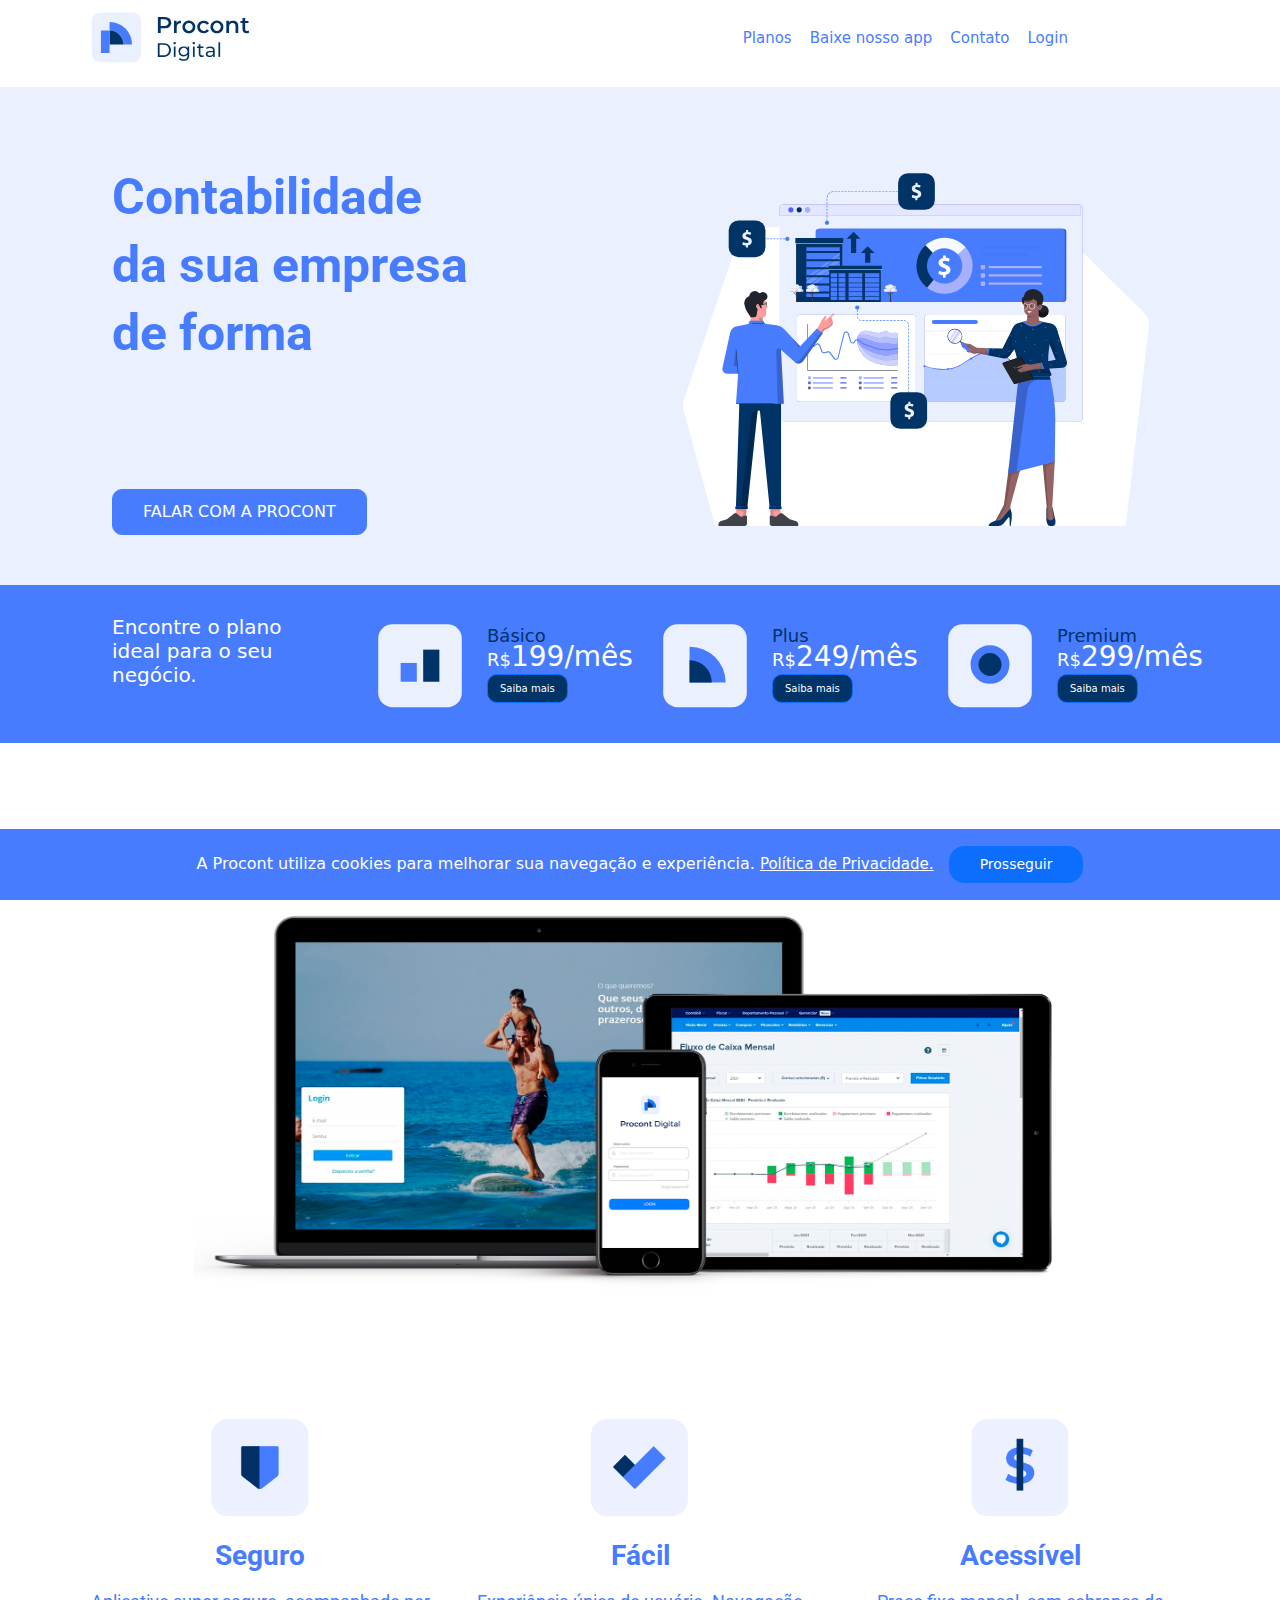
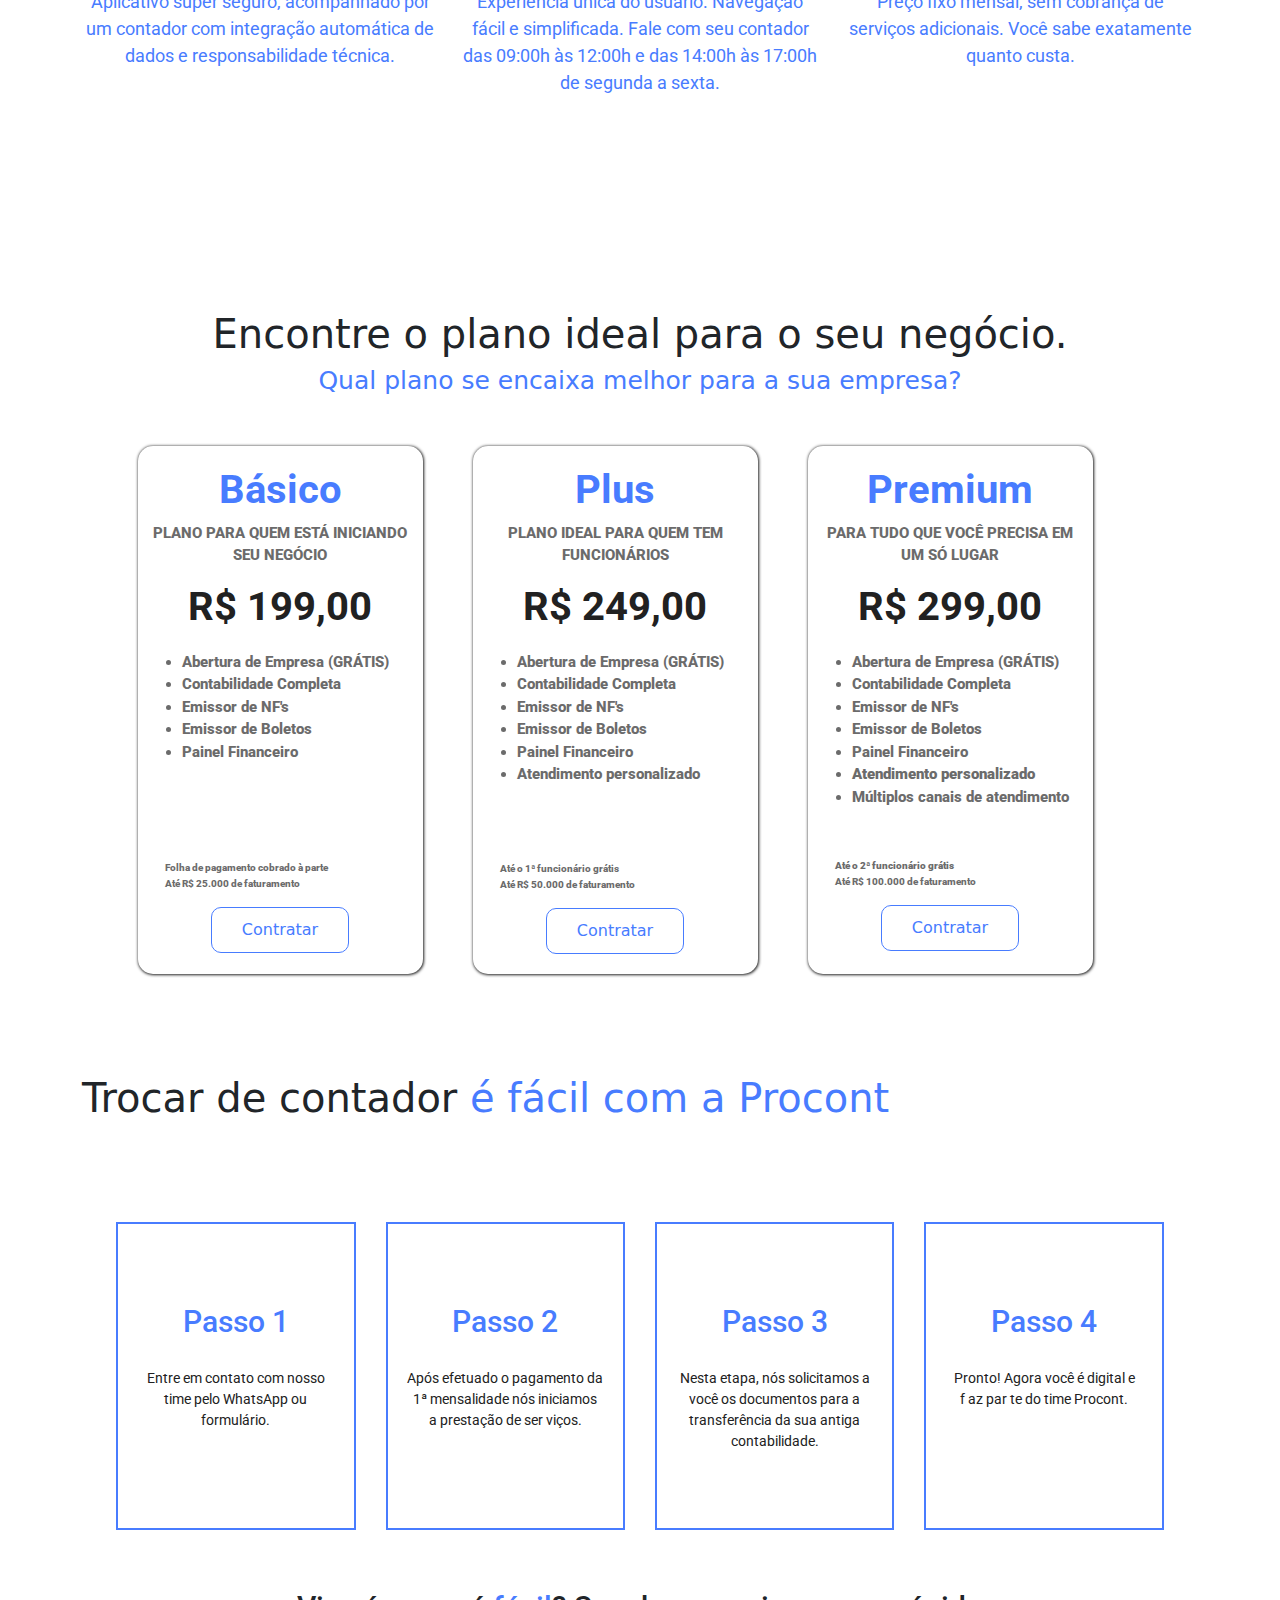
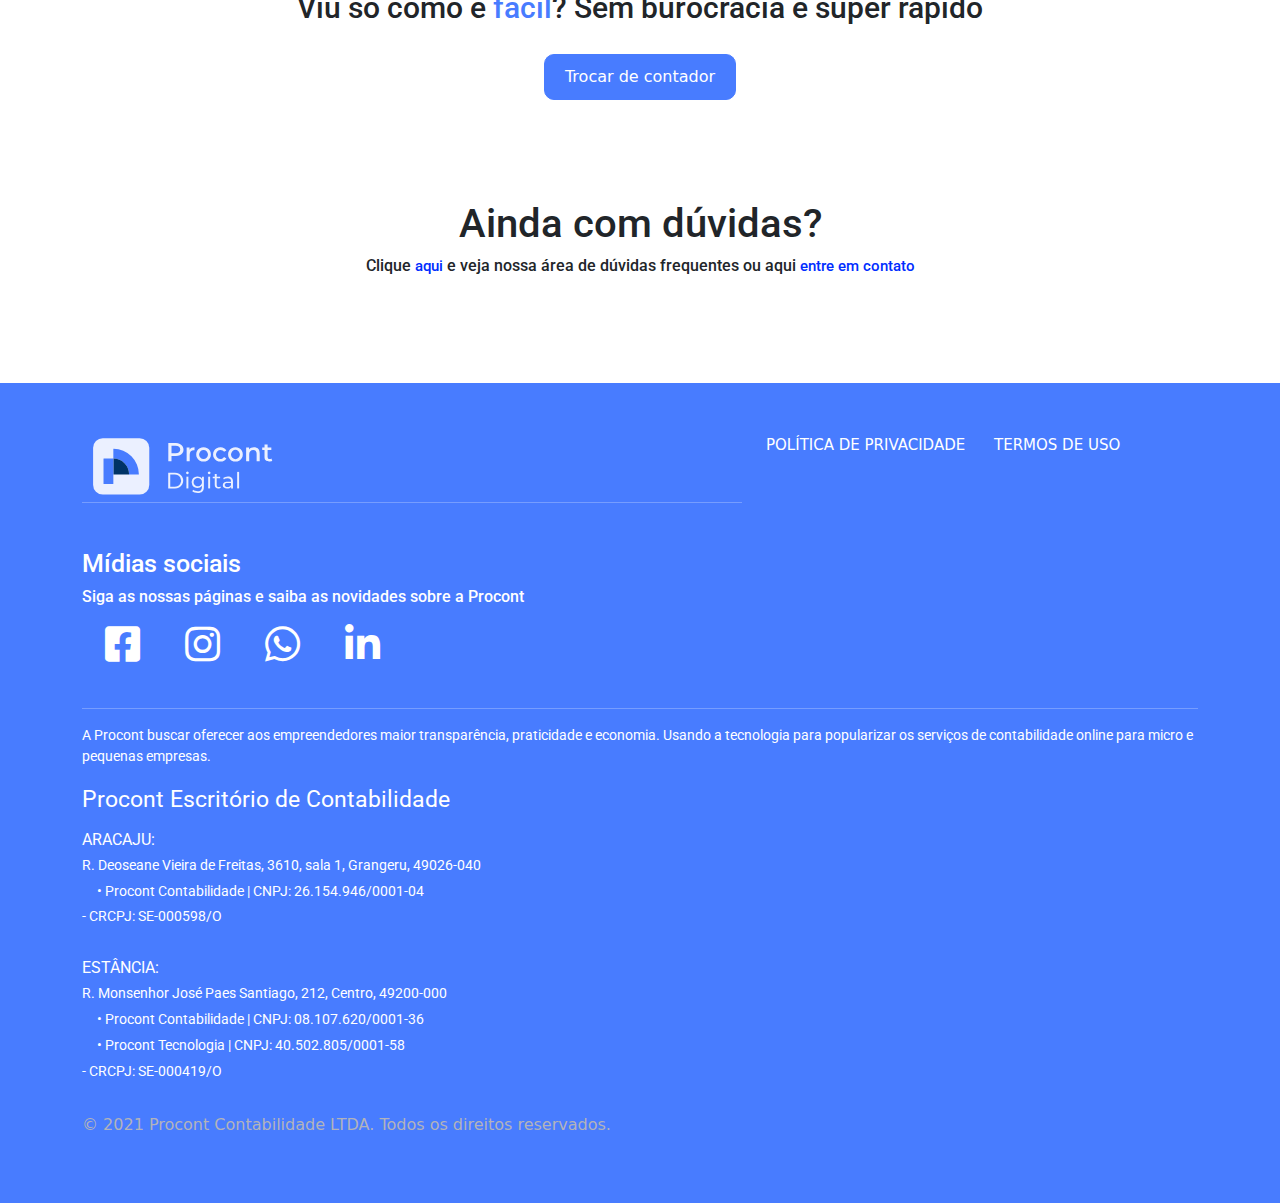
==== index.html @ 04be62cb "Update - correcoes gerais no site, nome de arquiv" ====
<!DOCTYPE html>
<html lang="pt-br">

<head>
    <meta charset="utf-8">
    <meta name="viewport" content="width=device-width, initial-scale=1.0, shrink-to-fit=no">
    <title>Procont.digital</title>
    <link rel="stylesheet" href="assets/bootstrap/css/bootstrap.min.css">
    <link rel="stylesheet" href="https://fonts.googleapis.com/css?family=Alata&amp;display=swap">
    <link rel="stylesheet" href="https://fonts.googleapis.com/css?family=Allerta&amp;display=swap">
    <link rel="stylesheet" href="https://fonts.googleapis.com/css?family=Roboto:300,400&amp;display=swap">
    <link rel="stylesheet" href="assets/fonts/fontawesome-all.min.css">
    <link rel="stylesheet" href="assets/css/SocialIcons.css">
    <link rel="stylesheet" href="assets/css/styles.css">
</head>

<body>
    <nav class="navbar navbar-light navbar-expand-md navigation-clean" style="background-color: #ffffff;margin-bottom: 10px;">
        <div class="container"><div>
<a href="index.html"><img src="assets/img/logotipo.svg" class="logo"></a>
</div><button class="navbar-toggler" data-bs-toggle="collapse"><span class="visually-hidden">Toggle navigation</span><span class="navbar-toggler-icon"></span></button><span id="navcol-1"><div class="collapse navbar-collapse" id="navcol-1">
    <ul class="navbar-nav ms-auto">
        <li class="nav-item"><a class="nav-link" href="#planos">Planos</a></li>
        <li class="nav-item"><a class="nav-link" href="Baixeagora.html">Baixe nosso app</a></li>
        <li class="nav-item"><a class="nav-link" href="Contato.html">Contato</a></li>
        <li class="nav-item"><a class="nav-link" href="https://app.gestta.com.br">Login</a></li>
    </ul>
</div></div>
    </nav>
    <header style="background-color: #ebf0ff;">
        <div class="container">
            <div class="row">
                <div class="col-md-6">
                    <section style="padding-top: 80px;margin-left: 30px;">
                        <h6 class="introducao">Contabilidade</h6>
                        <div></div>
                        <h6 class="introducao">da sua empresa</h6>
                        <div></div>
                        <h6 class="introducao">de forma</h6>
                        <div></div>
<h6 class=introducao><span class="typed-text" style= "color: #003366"></span><span class="cursor">&nbsp;</span></h6>



<script>



const typedTextSpan = document.querySelector(".typed-text");
const cursorSpan = document.querySelector(".cursor");

const textArray = ["prática", "segura", "econômica", "online"];
const typingDelay = 200;
const erasingDelay = 100;
const newTextDelay = 2000; // Delay between current and next text
let textArrayIndex = 0;
let charIndex = 0;

function type() {
  if (charIndex < textArray[textArrayIndex].length) {
    if(!cursorSpan.classList.contains("typing")) cursorSpan.classList.add("typing");
    typedTextSpan.textContent += textArray[textArrayIndex].charAt(charIndex);
    charIndex++;
    setTimeout(type, typingDelay);
  } 
  else {
    cursorSpan.classList.remove("typing");
    setTimeout(erase, newTextDelay);
  }
}

function erase() {
  if (charIndex > 0) {
    if(!cursorSpan.classList.contains("typing")) cursorSpan.classList.add("typing");
    typedTextSpan.textContent = textArray[textArrayIndex].substring(0, charIndex-1);
    charIndex--;
    setTimeout(erase, erasingDelay);
  } 
  else {
    cursorSpan.classList.remove("typing");
    textArrayIndex++;
    if(textArrayIndex>=textArray.length) textArrayIndex=0;
    setTimeout(type, typingDelay + 1100);
  }
}

document.addEventListener("DOMContentLoaded", function() { // On DOM Load initiate the effect
  if(textArray.length) setTimeout(type, newTextDelay + 250);
});



</script>
                    </section>
                    <section><a href="Contato.html"><button class="btn btn-primary" id="buttoninicial" type="button">FALAR COM A PROCONT</button></a></section>
                </div>
                <div class="col-md-6">
                    <section><img src="assets/img/ilustracaosite.svg" style="margin-top: 70px;width: 100%;" class="imageminicio"></section>
                </div>
            </div>
        </div>
    </header>
    <section style="text-align: left;background-color: #487cff;">
        <div class="container">
            <div class="row">
                <div class="col-md-3">
                    <h5 style="color: #fff;padding: 30px;">Encontre o plano ideal para o seu negócio.<br></h5>
                </div>
                <div class="col-md-3 col-xl-3 offset-xl-0" style="display: inline-block;"><div class="row">
    <div class="col-md-3 col-xl-3 offset-xl-0" style="display: inline-block;width: 120px;"><img src="assets/img/iconbasico.svg" style="width: 110%;margin-top: 30px;margin-bottom: 30px;" /></div>
    <div class="col-md-3" style="width: 150px;">
        <h4 style="color: #003366;font-size: 18px;margin-bottom: -10px;margin-top: 40px;">Básico</h4>
        <h2 class="precoicone" style="color: #fff;"><span style="font-size: 18px;">R$</span><span style="font-size: 28px;">199/mês</span></h2><a href="#planos"><button class="btn btn-primary" type="button" style="color: #fff;background-color: #003366;border-radius: 10px;font-size: 10px;">Saiba mais</button></a>
    </div>
</div></div>
                <div class="col"><div class="row">
    <div class="col-md-3 col-xl-3 offset-xl-0" style="display: inline-block;width: 120px;"><img src="assets/img/iconplus.svg" style="width: 110%;margin-top: 30px;margin-bottom: 30px;" /></div>
    <div class="col-md-3" style="width: 150px;">
        <h4 style="color: #003366;font-size: 18px;margin-bottom: -10px;margin-top: 40px;">Plus</h4>
        <h2 class="precoicone" style="color: #fff;"><span style="font-size: 18px;">R$</span><span style="font-size: 28px;">249/mês</span></h2><a href="#planos"><button class="btn btn-primary" type="button" style="color: #fff;background-color: #003366;border-radius: 10px;font-size: 10px;">Saiba mais</button></a>
    </div>
</div></div>
                <div class="col-md-3"><div class="row">
    <div class="col-md-3 col-xl-3 offset-xl-0" style="display: inline-block;width: 120px;"><img src="assets/img/iconpremium.svg" style="width: 110%;margin-top: 30px;margin-bottom: 30px;" /></div>
    <div class="col-md-3" style="width: 150px;">
        <h4 style="color: #003366;font-size: 18px;margin-bottom: -10px;margin-top: 40px;">Premium</h4>
        <h2 class="precoicone" style="color: #fff;"><span style="font-size: 18px;">R$</span><span style="font-size: 28px;">299/mês</span></h2><a href="#planos"><button class="btn btn-primary" type="button" style="color: #fff;background-color: #003366;border-radius: 10px;font-size: 10px;">Saiba mais</button></a>
    </div>
</div></div>
            </div>
        </div>
    </section>
    <section style="margin-top: 50px;text-align: center;">
        <div class="container">
            <div class="row">
                <div class="col-md-12"><img src="assets/img/ScreenShowcase02.png" style="width: 80%;"></div>
            </div>
        </div>
    </section>
    <section style="margin-bottom: 150px;margin-top: 50px;text-align: center;">
        <div class="container">
            <div class="row">
                <div class="col-md-4"><img src="assets/img/iconseguro.png" style="width: 30%;margin-bottom: 20px;">
                    <h2 style="font-family: Roboto;font-weight: bold;color: #487cff;font-size: 28px;margin-bottom: 15px;">Seguro</h2>
                    <p style="font-family: Roboto;color: #487cff;font-size: 18px;">Aplicativo super seguro, acompanhado por um contador com integração automática de dados e responsabilidade técnica.</p>
                </div>
                <div class="col-md-4"><img src="assets/img/iconverificado.png" style="width: 30%;margin-bottom: 20px;">
                    <h2 style="font-family: Roboto;font-weight: bold;color: #487cff;font-size: 28px;margin-bottom: 15px;">Fácil</h2>
                    <p style="font-family: Roboto;color: #487cff;font-size: 18px;">Experiência única do usuário. Navegação fácil e simplificada. Fale com seu contador das 09:00h às 12:00h e das 14:00h às 17:00h de segunda a sexta.</p>
                </div>
                <div class="col-md-4"><img src="assets/img/iconacessivel.png" style="width: 30%;margin-bottom: 20px;">
                    <h2 style="font-family: Roboto;font-weight: bold;color: #487cff;font-size: 28px;margin-bottom: 15px;">Acessível</h2>
                    <p style="font-family: Roboto;color: #487cff;font-size: 18px;">Preço fixo mensal, sem cobrança de serviços adicionais. Você sabe exatamente quanto custa.</p>
                </div>
            </div>
        </div>
    </section>
    <section style="text-align: center;"><div class="brands" id="planos"></div>
        <h2 style="font-size: 40px;"><br>Encontre o plano ideal para o seu negócio.<br></h2>
        <h3 style="font-size: 25px;color: #487cff;margin-bottom: 50px;">Qual plano se encaixa melhor para a sua empresa?<br></h3>
        <div class="container">
            <div class="row" style="justify-content: center;">
                <div class="col-md-4" style="margin-right: 50px;width: 25%;border-radius: 15px;box-shadow: 0.5px 0.5px 3px #212121;">
                    <h1 style="margin-top: 20px;color: #487cff;background-color: #ffffff;width: auto;font-size: 40px;font-family: Roboto;font-weight: bold;">Básico</h1>
                    <p style="color: #6b6b6b;background-color: #ffffff;width: auto;font-size: 15px;font-family: Roboto;font-weight: 800;">PLANO PARA QUEM ESTÁ INICIANDO SEU NEGÓCIO</p>
                    <h1 style="color: #212121;background-color: #ffffff;width: auto;font-size: 40px;font-family: Roboto;font-weight: bolder;margin-bottom: 20px;">R$ 199,00</h1>
                    <ul style="text-align: left;color: #6b6b6b;background-color: #ffffff;width: auto;font-size: 15px;font-family: Roboto;font-weight: 800;">
                        <li>Abertura de Empresa (GRÁTIS)</li>
                        <li>Contabilidade Completa</li>
                        <li>Emissor de NF's</li>
                        <li>Emissor de Boletos</li>
                        <li>Painel Financeiro</li>
                    </ul>
                    <p style="margin-top: 97px;margin-left: 15px;text-align: left;color: #6b6b6b;background-color: #ffffff;width: auto;font-size: 10px;font-family: Roboto;font-weight: 800;">Folha de pagamento cobrado à parte</p>
                    <p style="margin-top: -15px;margin-left: 15px;text-align: left;color: #6b6b6b;background-color: #ffffff;width: auto;font-size: 10px;font-family: Roboto;font-weight: 800;">Até R$ 25.000 de faturamento</p><a href="Contato.html"><button class="btn btn-primary" id="buttonpreco" type="button">Contratar</button></a>
                </div>
                <div class="col-md-4" style="margin-right: 50px;width: 25%;border-radius: 15px;box-shadow: 0.5px 0.5px 3px #212121;">
                    <h1 style="margin-top: 20px;color: #487cff;background-color: #ffffff;width: auto;font-size: 40px;font-family: Roboto;font-weight: bold;">Plus</h1>
                    <p style="color: #6b6b6b;background-color: #ffffff;width: auto;font-size: 15px;font-family: Roboto;font-weight: 800;">PLANO IDEAL PARA QUEM TEM FUNCIONÁRIOS</p>
                    <h1 style="color: #212121;background-color: #ffffff;width: auto;font-size: 40px;font-family: Roboto;font-weight: bolder;margin-bottom: 20px;">R$ 249,00</h1>
                    <ul style="text-align: left;color: #6b6b6b;background-color: #ffffff;width: auto;font-size: 15px;font-family: Roboto;font-weight: 800;">
                        <li>Abertura de Empresa (GRÁTIS)</li>
                        <li>Contabilidade Completa</li>
                        <li>Emissor de NF's</li>
                        <li>Emissor de Boletos</li>
                        <li>Painel Financeiro</li>
                        <li>Atendimento personalizado</li>
                    </ul>
                    <p style="margin-top: 75px;margin-left: 15px;text-align: left;color: #6b6b6b;background-color: #ffffff;width: auto;font-size: 10px;font-family: Roboto;font-weight: 800;">Até o 1ª funcionário grátis</p>
                    <p style="margin-top: -15px;margin-left: 15px;text-align: left;color: #6b6b6b;background-color: #ffffff;width: auto;font-size: 10px;font-family: Roboto;font-weight: 800;">Até R$ 50.000 de faturamento</p><a href="Contato.html"><button class="btn btn-primary" id="buttonpreco" type="button">Contratar</button></a>
                </div>
                <div class="col-md-4" style="margin-right: 50px;width: 25%;border-radius: 15px;box-shadow: 0.5px 0.5px 3px #212121;">
                    <h1 style="margin-top: 20px;color: #487cff;background-color: #ffffff;width: auto;font-size: 40px;font-family: Roboto;font-weight: bold;">Premium</h1>
                    <p style="color: #6b6b6b;background-color: #ffffff;width: auto;font-size: 15px;font-family: Roboto;font-weight: 800;">PARA TUDO QUE VOCÊ PRECISA EM UM SÓ LUGAR</p>
                    <h1 style="color: #212121;background-color: #ffffff;width: auto;font-size: 40px;font-family: Roboto;font-weight: bolder;margin-bottom: 20px;">R$ 299,00</h1>
                    <ul style="text-align: left;color: #6b6b6b;background-color: #ffffff;width: auto;font-size: 15px;font-family: Roboto;font-weight: 800;">
                        <li>Abertura de Empresa (GRÁTIS)</li>
                        <li>Contabilidade Completa</li>
                        <li>Emissor de NF's</li>
                        <li>Emissor de Boletos</li>
                        <li>Painel Financeiro</li>
                        <li><strong>Atendimento personalizado</strong><br></li>
                        <li>Múltiplos&nbsp;canais de atendimento<br></li>
                    </ul>
                    <p style="margin-top: 50px;margin-left: 15px;text-align: left;color: #6b6b6b;background-color: #ffffff;width: auto;font-size: 10px;font-family: Roboto;font-weight: 800;"><strong>Até o 2ª funcionário grátis</strong><br></p>
                    <p style="margin-top: -15px;margin-left: 15px;text-align: left;color: #6b6b6b;background-color: #ffffff;width: auto;font-size: 10px;font-family: Roboto;font-weight: 800;">Até R$ 100.000 de faturamento</p><a href="Contato.html"><button class="btn btn-primary" id="buttonpreco" type="button">Contratar</button></a>
                </div>
            </div>
        </div>
    </section>
    <section style="margin-top: 100px;margin-bottom: 100px;">
        <div class="container">
            <div class="row">
                <div class="col-md-12"><h2 style="font-size: 40px;  margin-bottom: 100px;">Trocar de contador <font color="#487cff">é fácil com a Procont</font></h2></div>
            </div>
        </div>
        <div class="container">
            <div class="row" style="justify-content: center;">
                <div class="col-md-3" style="width: 21%;margin-right: 30px;padding-top: 80px;padding-bottom: 60px;text-align: center;border: solid;border-width: 2px;border-color: #487cff;">
                    <h3 style="color: #487cff;padding-bottom: 20px;font-size: 30px;font-family: Roboto;">Passo 1</h3>
                    <p style="color: #212121;font-family: Roboto;font-size: 14px;">Entre em contato com nosso <br>time pelo WhatsApp ou formulário.<br><br></p>
                </div>
                <div class="col-md-3" style="width: 21%;margin-right: 30px;padding-top: 80px;padding-bottom: 60px;text-align: center;border: solid;border-width: 2px;border-color: #487cff;">
                    <h3 style="color: #487cff;padding-bottom: 20px;font-size: 30px;font-family: Roboto;">Passo 2</h3>
                    <p style="color: #212121;font-family: Roboto;font-size: 14px;">Após efetuado o pagamento da <br>1ª mensalidade nós iniciamos <br>a prestação de ser viços.<br></p>
                </div>
                <div class="col-md-3" style="width: 21%;margin-right: 30px;padding-top: 80px;padding-bottom: 60px;text-align: center;border: solid;border-width: 2px;border-color: #487cff;">
                    <h3 style="color: #487cff;padding-bottom: 20px;font-size: 30px;font-family: Roboto;">Passo 3</h3>
                    <p style="color: #212121;font-family: Roboto;font-size: 14px;">Nesta etapa, nós solicitamos a <br>você os documentos para a <br>transferência da sua antiga <br>contabilidade.<br></p>
                </div>
                <div class="col-md-3" style="width: 21%;padding-top: 80px;padding-bottom: 60px;text-align: center;border: solid;border-width: 2px;border-color: #487cff;">
                    <h3 style="color: #487cff;padding-bottom: 20px;font-size: 30px;font-family: Roboto;">Passo 4</h3>
                    <p style="color: #212121;font-family: Roboto;font-size: 14px;">Pronto! Agora você é digital e <br>f az par te do time Procont.<br></p>
                </div>
            </div>
        </div>
        <div class="container" style="text-align: center;">
            <div class="row">
                <div class="col-md-12"><h2 id="burocracia" >Viu só como é <font color="#487cff">fácil</font>? Sem burocracia e super rápido</h2></div>
            </div><a href="Contato.html"><button id=botaocontador class="btn btn-primary" type="button" >Trocar de contador</button></a>
        </div>
    </section>
    <section>
        <div class="container">
            <div class="row" style="text-align: center;margin-top: 70px;margin-bottom: 100px;">
                <div class="col-md-12">
                    <h2 style="display: block;font-size: 40px;font-family: Roboto;">Ainda com dúvidas?<br></h2><h2 style="font-size: 16px;font-family: Roboto;">Clique <a class="linkduvida" color="#003366" href="">aqui</a> e veja nossa área de dúvidas frequentes ou aqui <a class="linkduvida" color="#003366" href="Contato.html">entre em contato</a><br /></h2>
                </div>
            </div>
        </div>
    </section><script type="text/javascript" async src="https://d335luupugsy2.cloudfront.net/js/loader-scripts/c310d4f8-eb96-4d72-9f7e-7242f8571c6e-loader.js" ></script><div class="alert text-center cookiealert" role="alert">
    A Procont utiliza cookies para melhorar sua navegação e experiência. <a href="politicadeprivacidade.html" target="_blank">Política de Privacidade.</a>

    <button type="button" class="btn btn-primary btn-sm acceptcookies">
        Prosseguir
    </button>
</div><!-- Global site tag (gtag.js) - Google Analytics -->
<script async src="https://www.googletagmanager.com/gtag/js?id=G-T4K0ELTBB1"></script>
<script>
  window.dataLayer = window.dataLayer || [];
  function gtag(){dataLayer.push(arguments);}
  gtag('js', new Date());

  gtag('config', 'G-T4K0ELTBB1');
</script>
    <footer class="footer-dark" style="padding-top: 50px;padding-bottom: 50px;background-color: #487cff;">
        <div class="container">
            <div class="row" style="margin-bottom: 20px;">
                <div class="col-md-4" style="font-family: roboto;color: #ffffff;width: 60%;"><div>
<a href="index.html"><img src="assets/img/logotipofundoazul.svg" style="height: auto;width: 30%;margin-bottom: 10px;" class="logo"></a>
</div>
                    <hr style="margin-top: -0.5%;color: #ffffff;">
                    <h2 style="display: block;font-size: 25px;font-family: Roboto;"><br>Mídias sociais<br></h2>
                    <h2 style="font-size: 16px;font-family: Roboto;">Siga as nossas páginas e saiba as novidades sobre a Procont<br></h2>
                    <div class="social-icons" style="text-align: left;background-color: #487cff;margin-bottom: 20px;"><a href="https://www.facebook.com/procontdigital/"><i class="fab fa-facebook-square"></i></a><a href="https://www.instagram.com/procontdigital/"><i class="fab fa-instagram"></i></a><a href="https://wa.me/message/P5XFWB7TOA42P1"><i class="fab fa-whatsapp"></i></a><a href="https://br.linkedin.com/company/procont-contabilidade"><i class="fab fa-linkedin-in"></i></a></div>
                </div>
                <div class="col-md-4" style="width: 20%;"><a class=termos href="politicadeprivacidade.html">POLÍTICA DE PRIVACIDADE<br /></a>
</div>
                <div class="col-md-4" style="width: 20%;"><a class=termos href="termosdeuso.html">TERMOS DE USO<br /></a></div>
            </div>
        </div>
        <div class="container">
            <div class="row">
                <div class="col-md-12" style="font-family: roboto;color: #ffffff;">
                    <hr style="margin-top: -0.5%;color: #ffffff;">
                    <p style="font-size: 14px;">A Procont buscar oferecer aos empreendedores maior transparência, praticidade e economia. Usando a tecnologia para popularizar os serviços de contabilidade online para micro e pequenas empresas.<br></p>
                </div>
            </div>
        </div>
        <div class="container">
            <div class="row" style="margin-bottom: 20px;">
                <div class="col-md-4" style="font-family: roboto;color: #ffffff;width: 60%;">
                    <p style="font-size: 23px;">Procont Escritório de Contabilidade</p>
                    <div style="line-height: 0.7;margin-bottom: 40px;">
                        <p>ARACAJU:</p>
                        <p style="font-size: 14px;">R. Deoseane Vieira de Freitas, 3610, sala 1, Grangeru, 49026-040</p>
                        <p style="font-size: 14px;margin-left: 15px;">• Procont Contabilidade | CNPJ: 26.154.946/0001-04<br></p>
                        <p style="font-size: 14px;">- CRCPJ: SE-000598/O</p>
                    </div>
                    <div style="line-height: 0.7;">
                        <p>ESTÂNCIA:</p>
                        <p style="font-size: 14px;">R. Monsenhor José Paes Santiago, 212, Centro, 49200-000</p>
                        <p style="font-size: 14px;margin-left: 15px;">• Procont Contabilidade | CNPJ: 08.107.620/0001-36</p>
                        <p style="font-size: 14px;margin-left: 15px;">• Procont Tecnologia | CNPJ: 40.502.805/0001-58</p>
                        <p style="font-size: 14px;">- CRCPJ: SE-000419/O</p>
                    </div>
                </div>
            </div>
        </div>
        <div class="container">
            <div class="row">
                <div class="col-md-6 item text">
                    <p style="color: #b2b3bb;">© 2021 Procont Contabilidade LTDA. Todos os direitos reservados.<br></p>
                </div>
            </div>
        </div>
    </footer>
    <script src="assets/bootstrap/js/bootstrap.min.js"></script>
    <script src="assets/js/EstadoeCidades.js"></script>
    <script src="assets/js/JavaScript.js"></script>
</body>

</html>
---- assets/css/SocialIcons.css ----
.social-icons {
  color: #313437;
  background-color: #fff;
  text-align: center;
  padding: 0px 0;
}

@media (max-width:767px) {
  .social-icons {
    padding: 50px 0;
  }
}

.social-icons i {
  font-size: 40px;
  display: inline-block;
  color: #ffffff;
  margin: 0 10px;
  width: 60px;
  height: 60px;
  text-align: center;
  border-radius: 50%;
  line-height: 60px;
}

.titulo {
  font-size: 20px;
}
---- assets/css/styles.css ----
.botaowhattsapp {
  background-color: #487cff;
  color: #fff;
  padding-left: 50px;
  padding-right: 50px;
  border-radius: 25px;
  border-color: #487cff;
}

.botaowhattsapp:hover {
  background-color: #0464eb;
  color: #fff;
  padding-left: 50px;
  padding-right: 50px;
  border-radius: 25px;
  border-color: #0464eb;
}

.cookiealert {
  position: fixed;
  bottom: 0;
  left: 0;
  width: 100%;
  margin: 0 !important;
  z-index: 999;
  opacity: 0;
  visibility: hidden;
  border-radius: 0;
  transform: translateY(100%);
  transition: all 500ms ease-out;
  color: #fff;
  background: #487cff;
}

.cookiealert.show {
  opacity: 1;
  visibility: visible;
  transform: translateY(0%);
  transition-delay: 1000ms;
}

.cookiealert a {
  text-decoration: underline;
}

.cookiealert .acceptcookies {
  margin-left: 10px;
  vertical-align: baseline;
  padding: 7px;
  padding-left: 30px;
  padding-right: 30px;
  border-radius: 15px;
}

#buttonpreco {
  color: #487cff;
  background-color: #fff;
  border-color: #487cff;
  padding-top: 10px;
  padding-bottom: 10px;
  padding-left: 30px;
  padding-right: 30px;
  border-radius: 10px;
  margin-bottom: 20px;
}

#buttonpreco:hover {
  color: #fff;
  background-color: #487cff;
  border-color: #487cff;
  padding-top: 10px;
  padding-bottom: 10px;
  padding-left: 30px;
  padding-right: 30px;
  border-radius: 10px;
  margin-bottom: 20px;
}

.imageminicio {
  animation: go-back 1s;
  display: flex;
  justify-content: center;
  align-items: center;
}

@keyframes go-back {
  from {
    transform: translateX(100px);
  }
  to {
    transform: translateX(0);
  }
}

h1 {
  display: inline-block;
  color: #ffffff;
  background-color: #487cff;
  width: auto;
  font-size: 50px;
  font-family: Roboto;
  font-weight: bold;
}

cursor {
  display: inline-block;
  background-color: #003366;
  margin-left: 0.1rem;
  width: 3px;
  animation: blink 1s infinite;
}

a #button {
  padding: 15px;
  padding-left: 30px;
  padding-right: 30px;
  margin-top: 10px;
  margin-left: 30px;
  margin-right: 30px;
  box-shadow: 5px 5px 10px #ccc;
  border-radius: 2px;
}

.btn-outline-primary:active {
  background-color: #ffffff;
}

.btn-outline-primary:hover {
  background-color: #ffffff;
}

.btn-outline-primary {
  color: #487cff;
}

#burocracia {
  text-align: center;
  margin-top: 60px;
  font-size: 30px;
  font-family: 'Roboto';
}

#botaocontador:hover {
  color: #487cff;
  background-color: #fff;
  border-color: #487cff;
  border-radius: 10px;
}

.termos:hover {
  color: #ffffff;
}

a {
  color: #ffffff;
  font-size: 15px;
  text-decoration: initial;
}

a #botaocontador {
  margin-top: 20px;
  padding: 10px;
  padding-left: 20px;
  padding-right: 20px;
  background-color: #487cff;
  border-color: #487cff;
  border-radius: 10px;
}

.features__tick::after {
  content: "\2713";
  font-size: 1.5em;
  color: #487cff;
}

div .servico {
  background-color: #dcdcdc;
}

.textotabela {
  color: #2343d4;
}

div .simples {
  border-bottom: 1px;
}

div .plano1 {
  border-radius: 15px 0 0 0;
  background-color: #0464eb;
  color: #ffffff;
  border-bottom: 1px;
}

div .plano2 {
  background-color: #0542e6;
  color: #ffffff;
  border-bottom: 1px;
}

div .plano3 {
  border-radius: 0 15px 0 0;
  border-bottom: 1px;
  background-color: #0628e3;
  color: #ffffff;
}

div .paragrafo {
  line-height: 0.7;
}

div .titulo {
  color: #002dff;
}

.nav-link:focus, .nav-link:hover {
  color: #487cff;
}

#navcol-1 {
  margin-right: 60px;
}

#navcol-1 .nav-link:hover {
  color: #ffffff;
  background-color: #487cff;
  border-color: #487cff;
  border-radius: 10px;
}

#navcol-1 .nav-link {
  color: #487cff;
}

div a .aplicativos {
  width: 80%;
  box-shadow: 0.5px 0.5px 3px #ccc;
}

div a:hover .aplicativos {
  width: 82%;
}

div a .logo {
  width: 180px;
}

.introducao {
  display: inline-block;
  color: #487cff;
  width: auto;
  font-size: 50px;
  font-family: Roboto;
  font-weight: bold;
}

.btn-outline-primary {
  color: #002dff;
  border-color: #ffffff;
}

div .formulario {
  margin-top: 40px;
  font-family: Roboto;
  font-size: 16px;
}

div .form-group {
  color: #ffffff;
  margin-bottom: 10px;
}

div .form-control {
  color: #c2c2c2;
}

div .form-control::placeholder {
  color: #c2c2c2;
}

div .informativo {
  color: #ffffff;
  margin-bottom: 10px;
}

div .contato {
  text-align: center;
  margin-top: 10px;
  margin-bottom: 100px;
}

div .contato button {
  padding: 20px;
  color: #ffffff;
  background-color: #0464eb;
  box-shadow: 2px 2px 3px #0542e6;
}

div .contato button:hover {
  background-color: #0542e6;
}

h2 .linkduvida {
  color: #002dff;
}

a img {
  width: 70%;
}

.nav-item {
  color: #487cff;
  margin-right: 2px;
}

#buttoninicial {
  color: #fff;
  background-color: #487cff;
  border-color: #487cff;
  padding-top: 10px;
  padding-bottom: 10px;
  padding-left: 30px;
  padding-right: 30px;
  border-radius: 10px;
  margin-top: 50px;
  margin-bottom: 50px;
  margin-left: 30px;
}

#buttoninicial:hover {
  color: #487cff;
  background-color: #fff;
  border-color: #487cff;
  padding-top: 10px;
  padding-bottom: 10px;
  padding-left: 30px;
  padding-right: 30px;
  border-radius: 10px;
}

.precoicone {
  margin-bottom: -0px;
}

.modalDialog {
  position: fixed;
  font-family: Arial, Helvetica, sans-serif;
  top: 0;
  right: 0;
  bottom: 0;
  left: 0;
  background: rgba(0, 0, 0, 0.8);
  z-index: 99999;
  opacity: 0;
  -webkit-transition: opacity 400ms ease-in;
  -moz-transition: opacity 400ms ease-in;
  transition: opacity 400ms ease-in;
  pointer-events: none;
}

.modalDialog:target {
  opacity: 1;
  pointer-events: auto;
}

.modalDialog > div {
  width: 400px;
  position: fixed;
  bottom: 20px;
  right: 30px;
  margin: 10% auto;
  padding: 5px 20px 13px 20px;
  border-radius: 10px;
  background: #fff;
  background: -moz-linear-gradient(#fff, #999);
  background: -webkit-linear-gradient(#fff, #999);
  background: -o-linear-gradient(#fff, #999);
}

.close {
  background: #606061;
  color: #FFFFFF;
  line-height: 25px;
  position: absolute;
  right: -12px;
  text-align: center;
  top: -10px;
  width: 24px;
  text-decoration: none;
  font-weight: bold;
  -webkit-border-radius: 12px;
  -moz-border-radius: 12px;
  border-radius: 12px;
  -moz-box-shadow: 1px 1px 3px #000;
  -webkit-box-shadow: 1px 1px 3px #000;
  box-shadow: 1px 1px 3px #000;
}

.close:hover {
  background: #00d9ff;
}
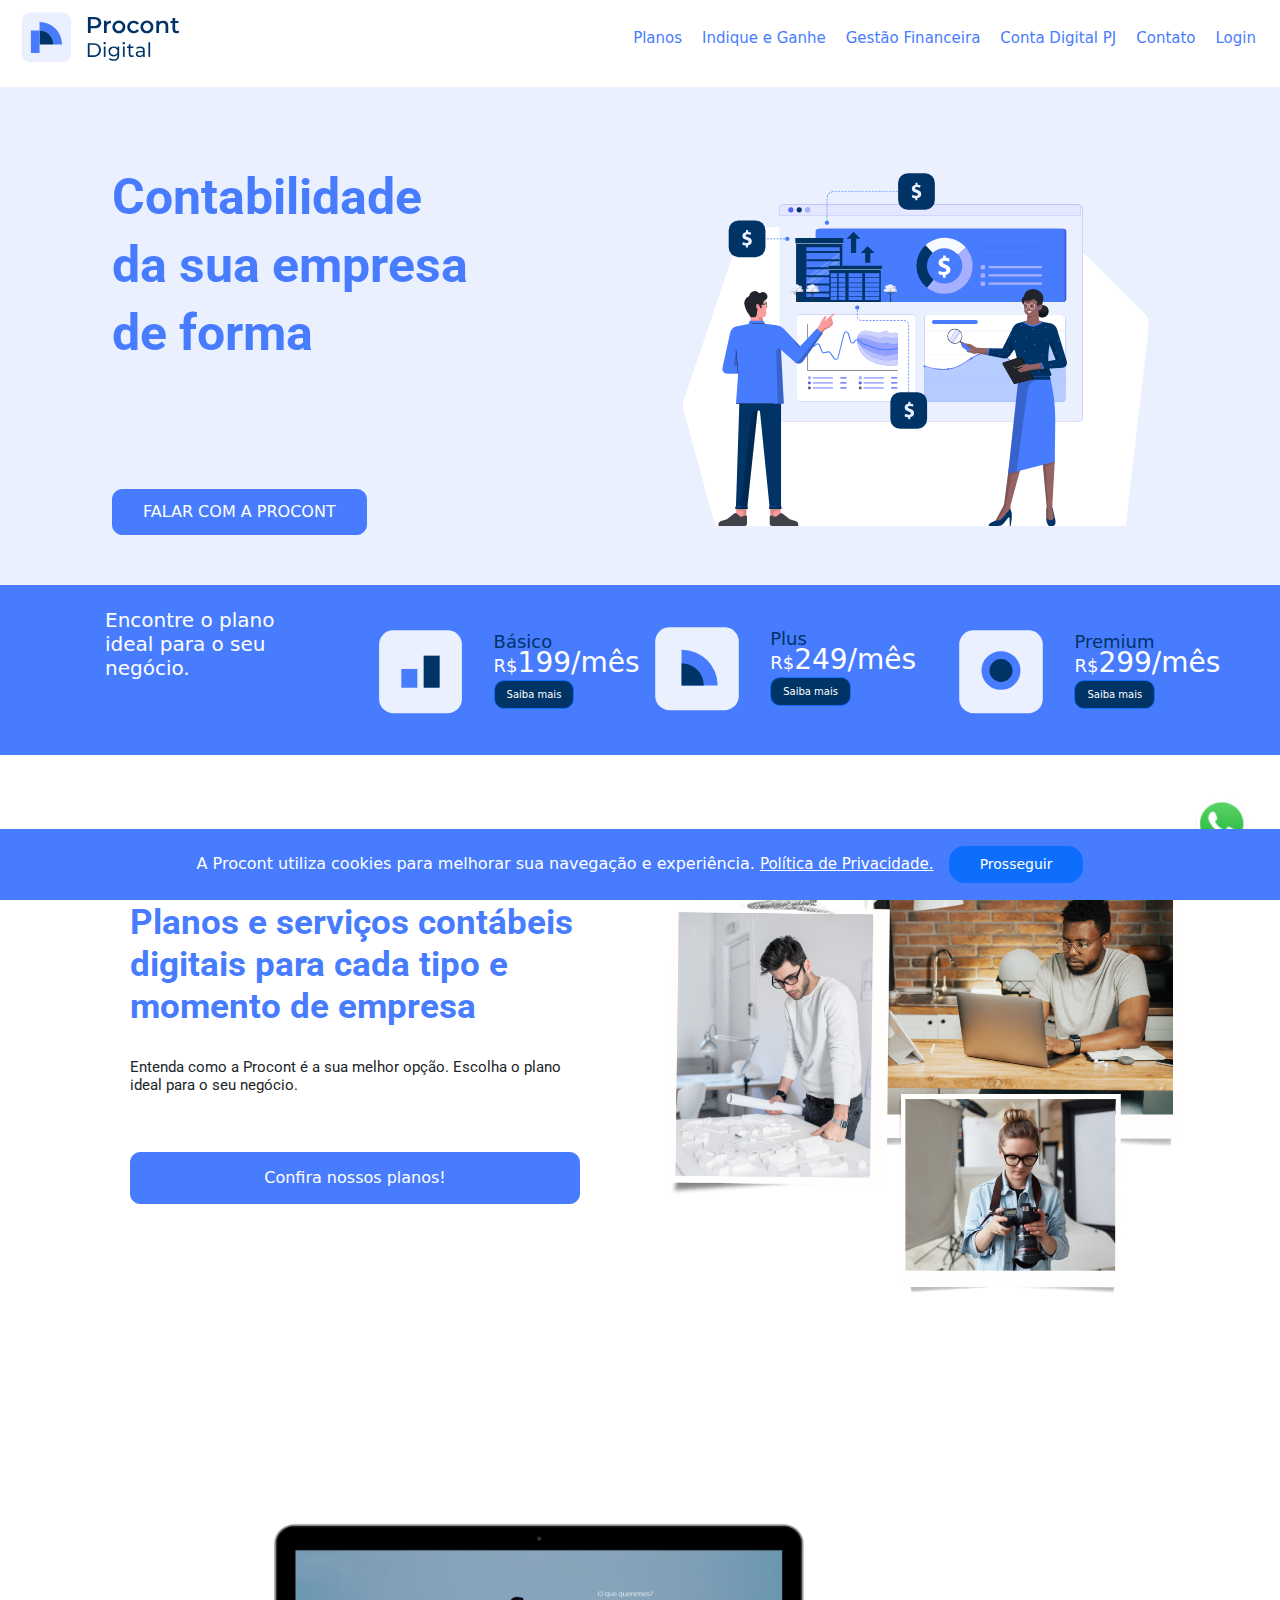
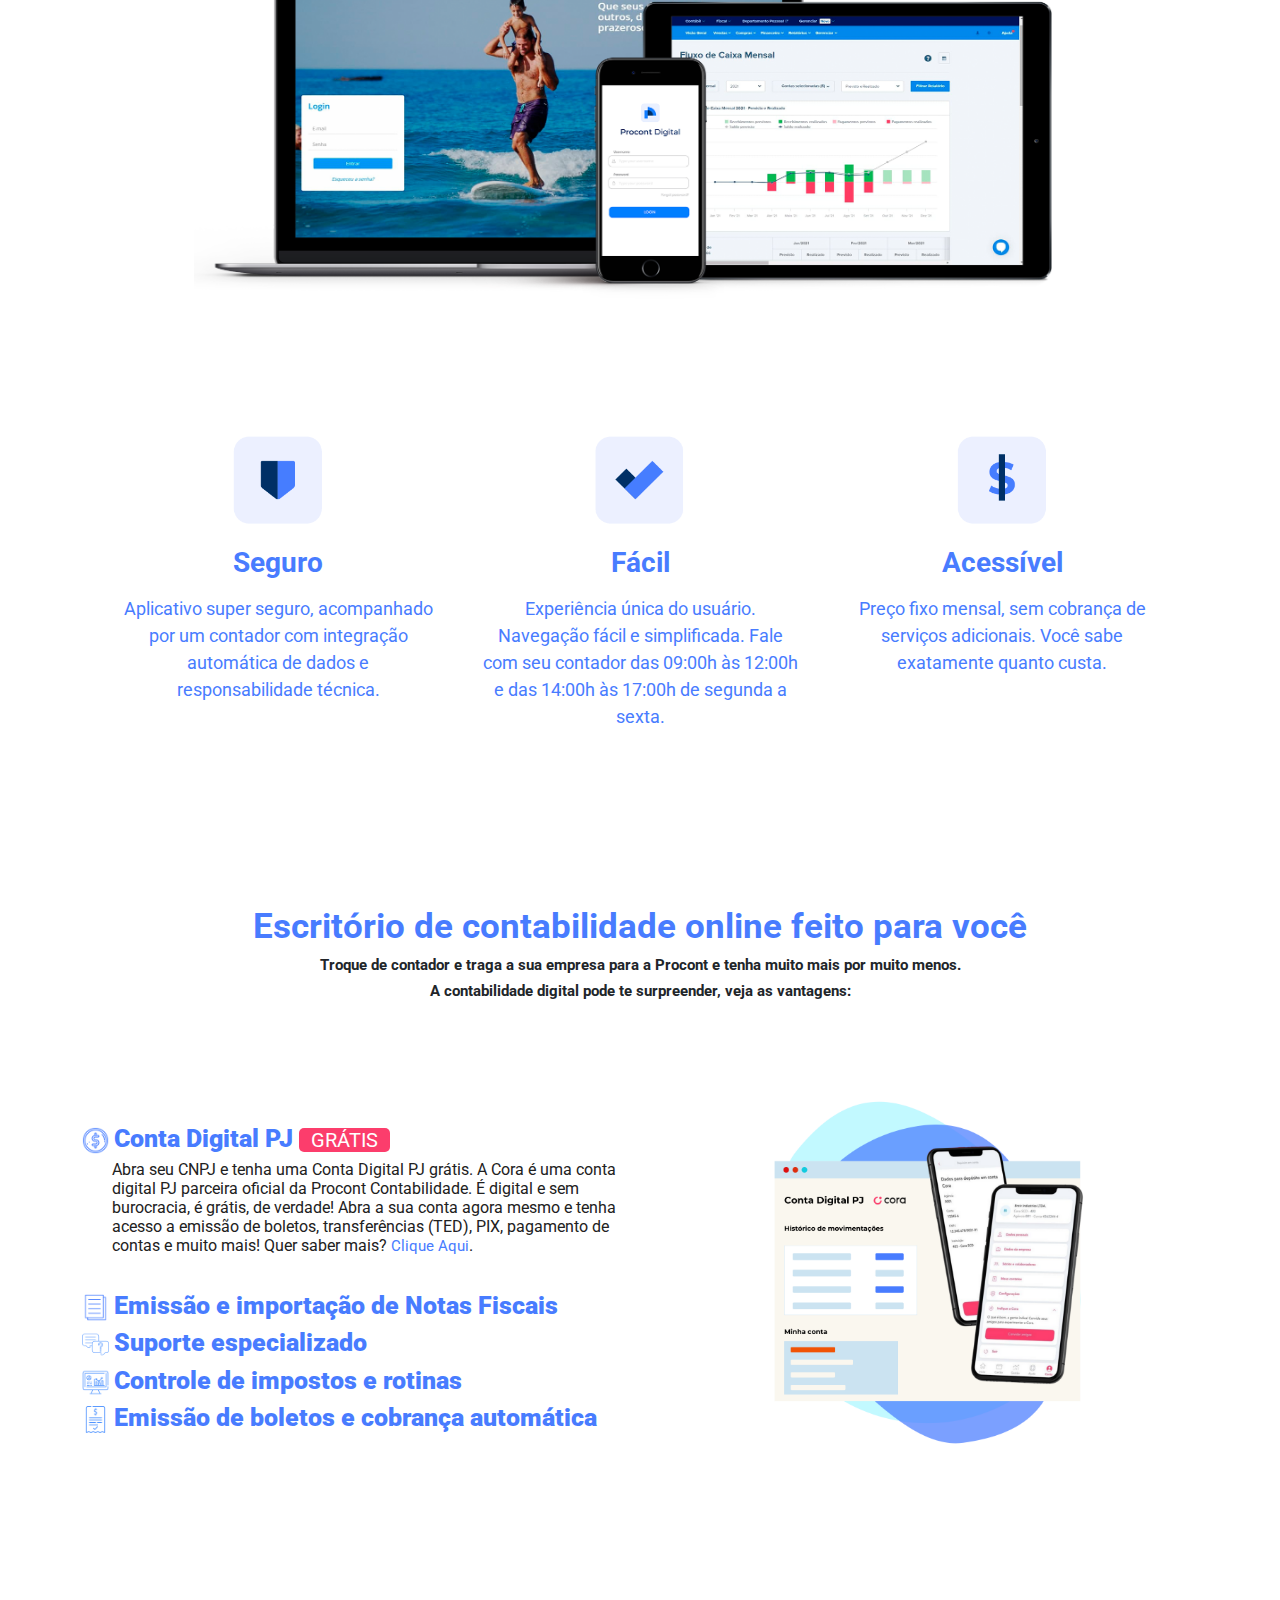
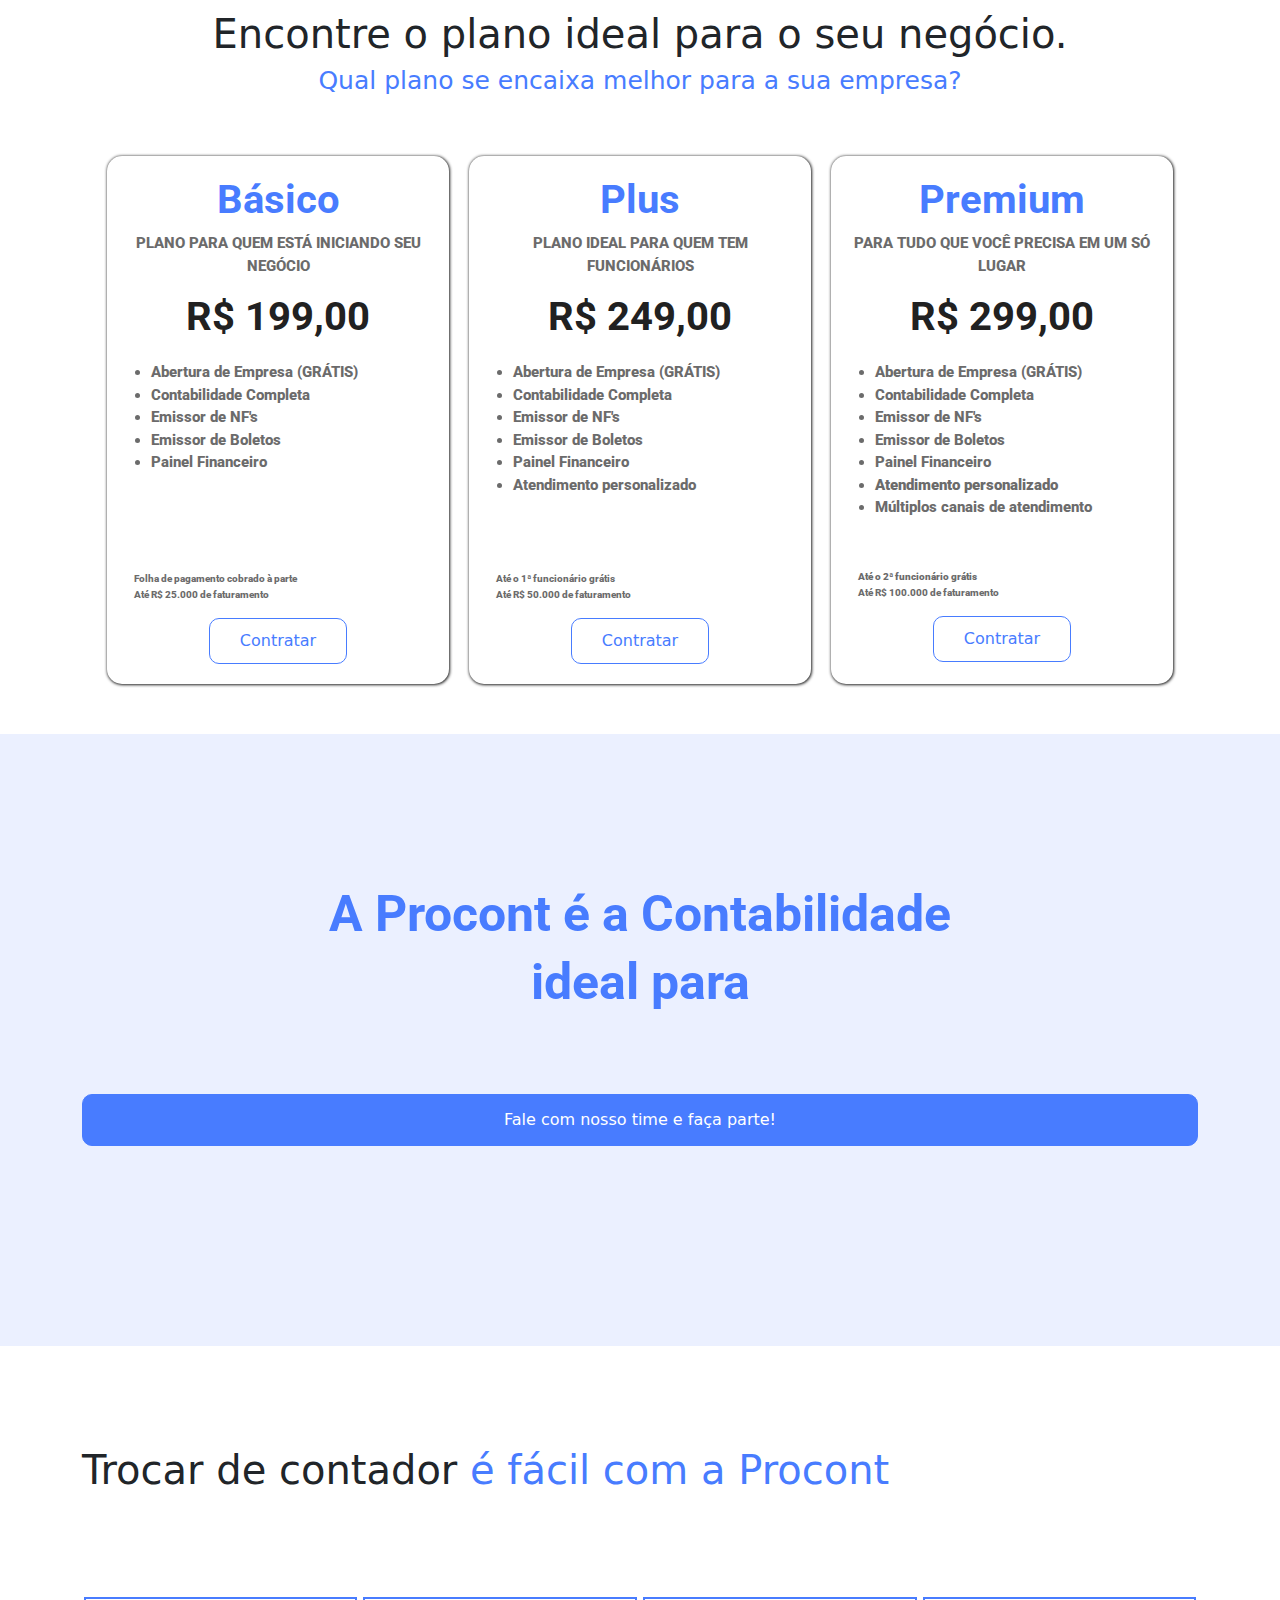
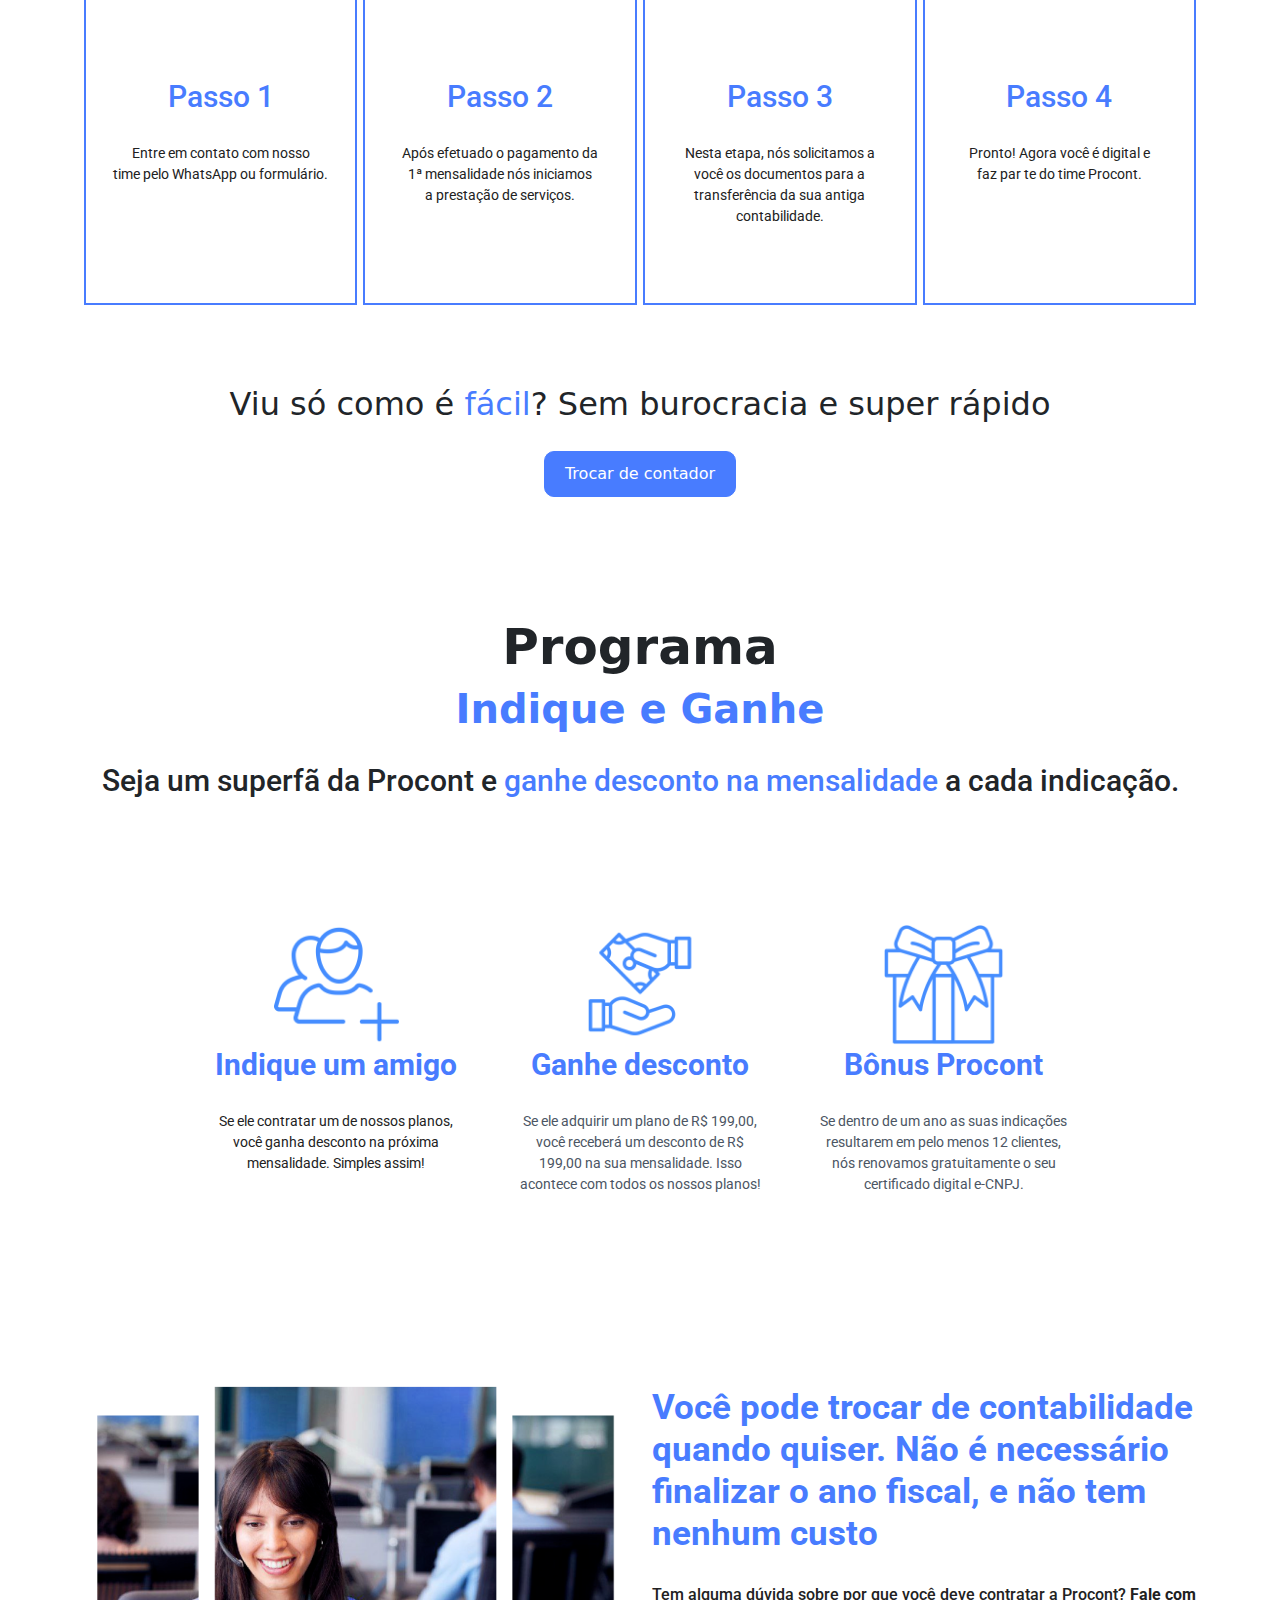
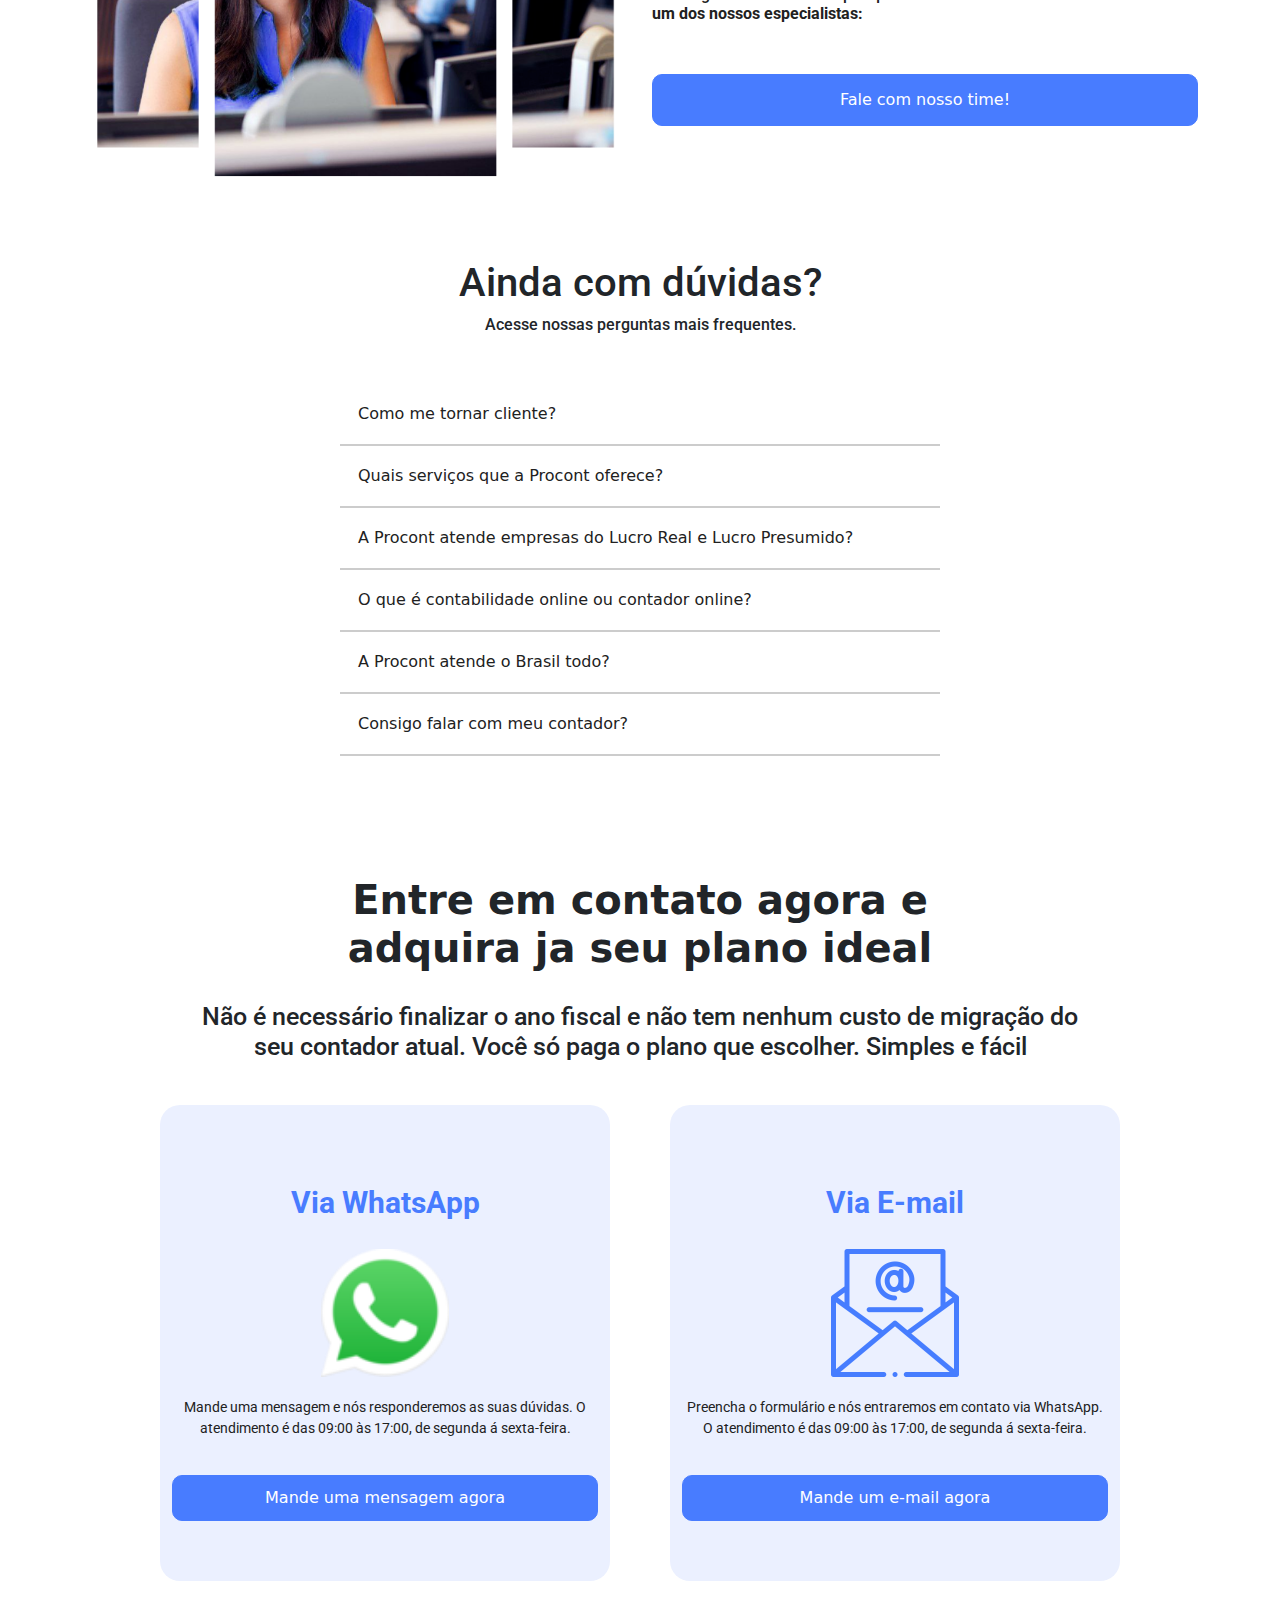
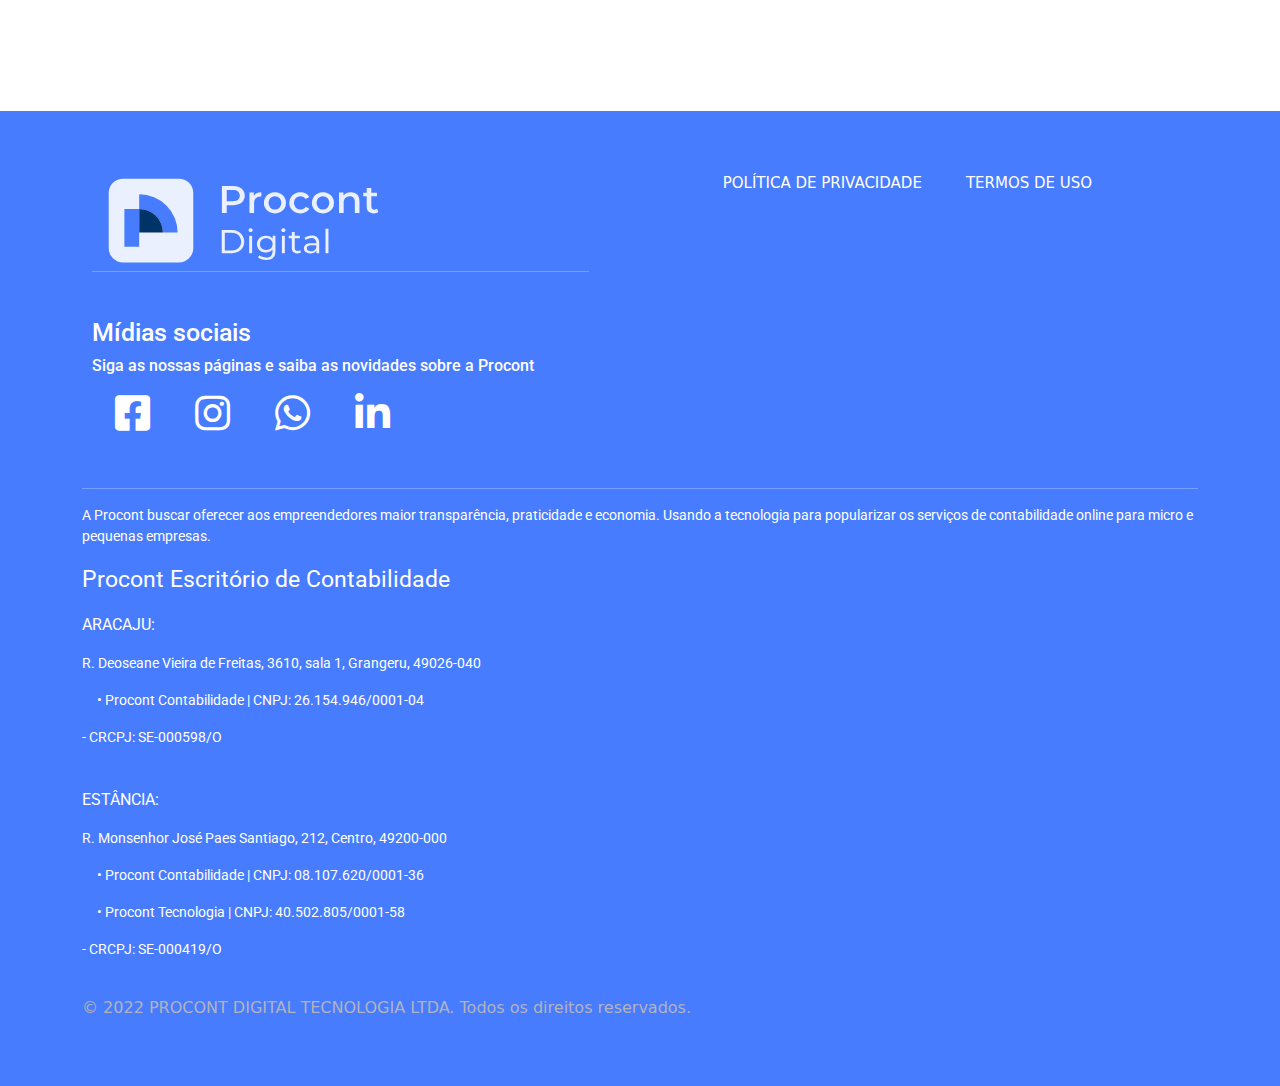
==== commit af9c98eb: "update e v2" ====
--- a/index.html
+++ b/index.html
@@ -1,323 +1,527 @@
-<!DOCTYPE html>
-<html lang="pt-br">
-
-<head>
-    <meta charset="utf-8">
-    <meta name="viewport" content="width=device-width, initial-scale=1.0, shrink-to-fit=no">
-    <title>Procont.digital</title>
-    <link rel="stylesheet" href="assets/bootstrap/css/bootstrap.min.css">
-    <link rel="stylesheet" href="https://fonts.googleapis.com/css?family=Alata&amp;display=swap">
-    <link rel="stylesheet" href="https://fonts.googleapis.com/css?family=Allerta&amp;display=swap">
-    <link rel="stylesheet" href="https://fonts.googleapis.com/css?family=Roboto:300,400&amp;display=swap">
-    <link rel="stylesheet" href="assets/fonts/fontawesome-all.min.css">
-    <link rel="stylesheet" href="assets/css/SocialIcons.css">
-    <link rel="stylesheet" href="assets/css/styles.css">
-</head>
-
-<body>
-    <nav class="navbar navbar-light navbar-expand-md navigation-clean" style="background-color: #ffffff;margin-bottom: 10px;">
-        <div class="container"><div>
-<a href="index.html"><img src="assets/img/logotipo.svg" class="logo"></a>
-</div><button class="navbar-toggler" data-bs-toggle="collapse"><span class="visually-hidden">Toggle navigation</span><span class="navbar-toggler-icon"></span></button><span id="navcol-1"><div class="collapse navbar-collapse" id="navcol-1">
-    <ul class="navbar-nav ms-auto">
-        <li class="nav-item"><a class="nav-link" href="#planos">Planos</a></li>
-        <li class="nav-item"><a class="nav-link" href="Baixeagora.html">Baixe nosso app</a></li>
-        <li class="nav-item"><a class="nav-link" href="Contato.html">Contato</a></li>
-        <li class="nav-item"><a class="nav-link" href="https://app.gestta.com.br">Login</a></li>
-    </ul>
-</div></div>
-    </nav>
-    <header style="background-color: #ebf0ff;">
-        <div class="container">
-            <div class="row">
-                <div class="col-md-6">
-                    <section style="padding-top: 80px;margin-left: 30px;">
-                        <h6 class="introducao">Contabilidade</h6>
-                        <div></div>
-                        <h6 class="introducao">da sua empresa</h6>
-                        <div></div>
-                        <h6 class="introducao">de forma</h6>
-                        <div></div>
-<h6 class=introducao><span class="typed-text" style= "color: #003366"></span><span class="cursor">&nbsp;</span></h6>
-
-
-
-<script>
-
-
-
-const typedTextSpan = document.querySelector(".typed-text");
-const cursorSpan = document.querySelector(".cursor");
-
-const textArray = ["prática", "segura", "econômica", "online"];
-const typingDelay = 200;
-const erasingDelay = 100;
-const newTextDelay = 2000; // Delay between current and next text
-let textArrayIndex = 0;
-let charIndex = 0;
-
-function type() {
-  if (charIndex < textArray[textArrayIndex].length) {
-    if(!cursorSpan.classList.contains("typing")) cursorSpan.classList.add("typing");
-    typedTextSpan.textContent += textArray[textArrayIndex].charAt(charIndex);
-    charIndex++;
-    setTimeout(type, typingDelay);
-  } 
-  else {
-    cursorSpan.classList.remove("typing");
-    setTimeout(erase, newTextDelay);
-  }
-}
-
-function erase() {
-  if (charIndex > 0) {
-    if(!cursorSpan.classList.contains("typing")) cursorSpan.classList.add("typing");
-    typedTextSpan.textContent = textArray[textArrayIndex].substring(0, charIndex-1);
-    charIndex--;
-    setTimeout(erase, erasingDelay);
-  } 
-  else {
-    cursorSpan.classList.remove("typing");
-    textArrayIndex++;
-    if(textArrayIndex>=textArray.length) textArrayIndex=0;
-    setTimeout(type, typingDelay + 1100);
-  }
-}
-
-document.addEventListener("DOMContentLoaded", function() { // On DOM Load initiate the effect
-  if(textArray.length) setTimeout(type, newTextDelay + 250);
-});
-
-
-
-</script>
-                    </section>
-                    <section><a href="Contato.html"><button class="btn btn-primary" id="buttoninicial" type="button">FALAR COM A PROCONT</button></a></section>
-                </div>
-                <div class="col-md-6">
-                    <section><img src="assets/img/ilustracaosite.svg" style="margin-top: 70px;width: 100%;" class="imageminicio"></section>
-                </div>
-            </div>
-        </div>
-    </header>
-    <section style="text-align: left;background-color: #487cff;">
-        <div class="container">
-            <div class="row">
-                <div class="col-md-3">
-                    <h5 style="color: #fff;padding: 30px;">Encontre o plano ideal para o seu negócio.<br></h5>
-                </div>
-                <div class="col-md-3 col-xl-3 offset-xl-0" style="display: inline-block;"><div class="row">
-    <div class="col-md-3 col-xl-3 offset-xl-0" style="display: inline-block;width: 120px;"><img src="assets/img/iconbasico.svg" style="width: 110%;margin-top: 30px;margin-bottom: 30px;" /></div>
-    <div class="col-md-3" style="width: 150px;">
-        <h4 style="color: #003366;font-size: 18px;margin-bottom: -10px;margin-top: 40px;">Básico</h4>
-        <h2 class="precoicone" style="color: #fff;"><span style="font-size: 18px;">R$</span><span style="font-size: 28px;">199/mês</span></h2><a href="#planos"><button class="btn btn-primary" type="button" style="color: #fff;background-color: #003366;border-radius: 10px;font-size: 10px;">Saiba mais</button></a>
-    </div>
-</div></div>
-                <div class="col"><div class="row">
-    <div class="col-md-3 col-xl-3 offset-xl-0" style="display: inline-block;width: 120px;"><img src="assets/img/iconplus.svg" style="width: 110%;margin-top: 30px;margin-bottom: 30px;" /></div>
-    <div class="col-md-3" style="width: 150px;">
-        <h4 style="color: #003366;font-size: 18px;margin-bottom: -10px;margin-top: 40px;">Plus</h4>
-        <h2 class="precoicone" style="color: #fff;"><span style="font-size: 18px;">R$</span><span style="font-size: 28px;">249/mês</span></h2><a href="#planos"><button class="btn btn-primary" type="button" style="color: #fff;background-color: #003366;border-radius: 10px;font-size: 10px;">Saiba mais</button></a>
-    </div>
-</div></div>
-                <div class="col-md-3"><div class="row">
-    <div class="col-md-3 col-xl-3 offset-xl-0" style="display: inline-block;width: 120px;"><img src="assets/img/iconpremium.svg" style="width: 110%;margin-top: 30px;margin-bottom: 30px;" /></div>
-    <div class="col-md-3" style="width: 150px;">
-        <h4 style="color: #003366;font-size: 18px;margin-bottom: -10px;margin-top: 40px;">Premium</h4>
-        <h2 class="precoicone" style="color: #fff;"><span style="font-size: 18px;">R$</span><span style="font-size: 28px;">299/mês</span></h2><a href="#planos"><button class="btn btn-primary" type="button" style="color: #fff;background-color: #003366;border-radius: 10px;font-size: 10px;">Saiba mais</button></a>
-    </div>
-</div></div>
-            </div>
-        </div>
-    </section>
-    <section style="margin-top: 50px;text-align: center;">
-        <div class="container">
-            <div class="row">
-                <div class="col-md-12"><img src="assets/img/ScreenShowcase02.png" style="width: 80%;"></div>
-            </div>
-        </div>
-    </section>
-    <section style="margin-bottom: 150px;margin-top: 50px;text-align: center;">
-        <div class="container">
-            <div class="row">
-                <div class="col-md-4"><img src="assets/img/iconseguro.png" style="width: 30%;margin-bottom: 20px;">
-                    <h2 style="font-family: Roboto;font-weight: bold;color: #487cff;font-size: 28px;margin-bottom: 15px;">Seguro</h2>
-                    <p style="font-family: Roboto;color: #487cff;font-size: 18px;">Aplicativo super seguro, acompanhado por um contador com integração automática de dados e responsabilidade técnica.</p>
-                </div>
-                <div class="col-md-4"><img src="assets/img/iconverificado.png" style="width: 30%;margin-bottom: 20px;">
-                    <h2 style="font-family: Roboto;font-weight: bold;color: #487cff;font-size: 28px;margin-bottom: 15px;">Fácil</h2>
-                    <p style="font-family: Roboto;color: #487cff;font-size: 18px;">Experiência única do usuário. Navegação fácil e simplificada. Fale com seu contador das 09:00h às 12:00h e das 14:00h às 17:00h de segunda a sexta.</p>
-                </div>
-                <div class="col-md-4"><img src="assets/img/iconacessivel.png" style="width: 30%;margin-bottom: 20px;">
-                    <h2 style="font-family: Roboto;font-weight: bold;color: #487cff;font-size: 28px;margin-bottom: 15px;">Acessível</h2>
-                    <p style="font-family: Roboto;color: #487cff;font-size: 18px;">Preço fixo mensal, sem cobrança de serviços adicionais. Você sabe exatamente quanto custa.</p>
-                </div>
-            </div>
-        </div>
-    </section>
-    <section style="text-align: center;"><div class="brands" id="planos"></div>
-        <h2 style="font-size: 40px;"><br>Encontre o plano ideal para o seu negócio.<br></h2>
-        <h3 style="font-size: 25px;color: #487cff;margin-bottom: 50px;">Qual plano se encaixa melhor para a sua empresa?<br></h3>
-        <div class="container">
-            <div class="row" style="justify-content: center;">
-                <div class="col-md-4" style="margin-right: 50px;width: 25%;border-radius: 15px;box-shadow: 0.5px 0.5px 3px #212121;">
-                    <h1 style="margin-top: 20px;color: #487cff;background-color: #ffffff;width: auto;font-size: 40px;font-family: Roboto;font-weight: bold;">Básico</h1>
-                    <p style="color: #6b6b6b;background-color: #ffffff;width: auto;font-size: 15px;font-family: Roboto;font-weight: 800;">PLANO PARA QUEM ESTÁ INICIANDO SEU NEGÓCIO</p>
-                    <h1 style="color: #212121;background-color: #ffffff;width: auto;font-size: 40px;font-family: Roboto;font-weight: bolder;margin-bottom: 20px;">R$ 199,00</h1>
-                    <ul style="text-align: left;color: #6b6b6b;background-color: #ffffff;width: auto;font-size: 15px;font-family: Roboto;font-weight: 800;">
-                        <li>Abertura de Empresa (GRÁTIS)</li>
-                        <li>Contabilidade Completa</li>
-                        <li>Emissor de NF's</li>
-                        <li>Emissor de Boletos</li>
-                        <li>Painel Financeiro</li>
-                    </ul>
-                    <p style="margin-top: 97px;margin-left: 15px;text-align: left;color: #6b6b6b;background-color: #ffffff;width: auto;font-size: 10px;font-family: Roboto;font-weight: 800;">Folha de pagamento cobrado à parte</p>
-                    <p style="margin-top: -15px;margin-left: 15px;text-align: left;color: #6b6b6b;background-color: #ffffff;width: auto;font-size: 10px;font-family: Roboto;font-weight: 800;">Até R$ 25.000 de faturamento</p><a href="Contato.html"><button class="btn btn-primary" id="buttonpreco" type="button">Contratar</button></a>
-                </div>
-                <div class="col-md-4" style="margin-right: 50px;width: 25%;border-radius: 15px;box-shadow: 0.5px 0.5px 3px #212121;">
-                    <h1 style="margin-top: 20px;color: #487cff;background-color: #ffffff;width: auto;font-size: 40px;font-family: Roboto;font-weight: bold;">Plus</h1>
-                    <p style="color: #6b6b6b;background-color: #ffffff;width: auto;font-size: 15px;font-family: Roboto;font-weight: 800;">PLANO IDEAL PARA QUEM TEM FUNCIONÁRIOS</p>
-                    <h1 style="color: #212121;background-color: #ffffff;width: auto;font-size: 40px;font-family: Roboto;font-weight: bolder;margin-bottom: 20px;">R$ 249,00</h1>
-                    <ul style="text-align: left;color: #6b6b6b;background-color: #ffffff;width: auto;font-size: 15px;font-family: Roboto;font-weight: 800;">
-                        <li>Abertura de Empresa (GRÁTIS)</li>
-                        <li>Contabilidade Completa</li>
-                        <li>Emissor de NF's</li>
-                        <li>Emissor de Boletos</li>
-                        <li>Painel Financeiro</li>
-                        <li>Atendimento personalizado</li>
-                    </ul>
-                    <p style="margin-top: 75px;margin-left: 15px;text-align: left;color: #6b6b6b;background-color: #ffffff;width: auto;font-size: 10px;font-family: Roboto;font-weight: 800;">Até o 1ª funcionário grátis</p>
-                    <p style="margin-top: -15px;margin-left: 15px;text-align: left;color: #6b6b6b;background-color: #ffffff;width: auto;font-size: 10px;font-family: Roboto;font-weight: 800;">Até R$ 50.000 de faturamento</p><a href="Contato.html"><button class="btn btn-primary" id="buttonpreco" type="button">Contratar</button></a>
-                </div>
-                <div class="col-md-4" style="margin-right: 50px;width: 25%;border-radius: 15px;box-shadow: 0.5px 0.5px 3px #212121;">
-                    <h1 style="margin-top: 20px;color: #487cff;background-color: #ffffff;width: auto;font-size: 40px;font-family: Roboto;font-weight: bold;">Premium</h1>
-                    <p style="color: #6b6b6b;background-color: #ffffff;width: auto;font-size: 15px;font-family: Roboto;font-weight: 800;">PARA TUDO QUE VOCÊ PRECISA EM UM SÓ LUGAR</p>
-                    <h1 style="color: #212121;background-color: #ffffff;width: auto;font-size: 40px;font-family: Roboto;font-weight: bolder;margin-bottom: 20px;">R$ 299,00</h1>
-                    <ul style="text-align: left;color: #6b6b6b;background-color: #ffffff;width: auto;font-size: 15px;font-family: Roboto;font-weight: 800;">
-                        <li>Abertura de Empresa (GRÁTIS)</li>
-                        <li>Contabilidade Completa</li>
-                        <li>Emissor de NF's</li>
-                        <li>Emissor de Boletos</li>
-                        <li>Painel Financeiro</li>
-                        <li><strong>Atendimento personalizado</strong><br></li>
-                        <li>Múltiplos&nbsp;canais de atendimento<br></li>
-                    </ul>
-                    <p style="margin-top: 50px;margin-left: 15px;text-align: left;color: #6b6b6b;background-color: #ffffff;width: auto;font-size: 10px;font-family: Roboto;font-weight: 800;"><strong>Até o 2ª funcionário grátis</strong><br></p>
-                    <p style="margin-top: -15px;margin-left: 15px;text-align: left;color: #6b6b6b;background-color: #ffffff;width: auto;font-size: 10px;font-family: Roboto;font-weight: 800;">Até R$ 100.000 de faturamento</p><a href="Contato.html"><button class="btn btn-primary" id="buttonpreco" type="button">Contratar</button></a>
-                </div>
-            </div>
-        </div>
-    </section>
-    <section style="margin-top: 100px;margin-bottom: 100px;">
-        <div class="container">
-            <div class="row">
-                <div class="col-md-12"><h2 style="font-size: 40px;  margin-bottom: 100px;">Trocar de contador <font color="#487cff">é fácil com a Procont</font></h2></div>
-            </div>
-        </div>
-        <div class="container">
-            <div class="row" style="justify-content: center;">
-                <div class="col-md-3" style="width: 21%;margin-right: 30px;padding-top: 80px;padding-bottom: 60px;text-align: center;border: solid;border-width: 2px;border-color: #487cff;">
-                    <h3 style="color: #487cff;padding-bottom: 20px;font-size: 30px;font-family: Roboto;">Passo 1</h3>
-                    <p style="color: #212121;font-family: Roboto;font-size: 14px;">Entre em contato com nosso <br>time pelo WhatsApp ou formulário.<br><br></p>
-                </div>
-                <div class="col-md-3" style="width: 21%;margin-right: 30px;padding-top: 80px;padding-bottom: 60px;text-align: center;border: solid;border-width: 2px;border-color: #487cff;">
-                    <h3 style="color: #487cff;padding-bottom: 20px;font-size: 30px;font-family: Roboto;">Passo 2</h3>
-                    <p style="color: #212121;font-family: Roboto;font-size: 14px;">Após efetuado o pagamento da <br>1ª mensalidade nós iniciamos <br>a prestação de ser viços.<br></p>
-                </div>
-                <div class="col-md-3" style="width: 21%;margin-right: 30px;padding-top: 80px;padding-bottom: 60px;text-align: center;border: solid;border-width: 2px;border-color: #487cff;">
-                    <h3 style="color: #487cff;padding-bottom: 20px;font-size: 30px;font-family: Roboto;">Passo 3</h3>
-                    <p style="color: #212121;font-family: Roboto;font-size: 14px;">Nesta etapa, nós solicitamos a <br>você os documentos para a <br>transferência da sua antiga <br>contabilidade.<br></p>
-                </div>
-                <div class="col-md-3" style="width: 21%;padding-top: 80px;padding-bottom: 60px;text-align: center;border: solid;border-width: 2px;border-color: #487cff;">
-                    <h3 style="color: #487cff;padding-bottom: 20px;font-size: 30px;font-family: Roboto;">Passo 4</h3>
-                    <p style="color: #212121;font-family: Roboto;font-size: 14px;">Pronto! Agora você é digital e <br>f az par te do time Procont.<br></p>
-                </div>
-            </div>
-        </div>
-        <div class="container" style="text-align: center;">
-            <div class="row">
-                <div class="col-md-12"><h2 id="burocracia" >Viu só como é <font color="#487cff">fácil</font>? Sem burocracia e super rápido</h2></div>
-            </div><a href="Contato.html"><button id=botaocontador class="btn btn-primary" type="button" >Trocar de contador</button></a>
-        </div>
-    </section>
-    <section>
-        <div class="container">
-            <div class="row" style="text-align: center;margin-top: 70px;margin-bottom: 100px;">
-                <div class="col-md-12">
-                    <h2 style="display: block;font-size: 40px;font-family: Roboto;">Ainda com dúvidas?<br></h2><h2 style="font-size: 16px;font-family: Roboto;">Clique <a class="linkduvida" color="#003366" href="">aqui</a> e veja nossa área de dúvidas frequentes ou aqui <a class="linkduvida" color="#003366" href="Contato.html">entre em contato</a><br /></h2>
-                </div>
-            </div>
-        </div>
-    </section><script type="text/javascript" async src="https://d335luupugsy2.cloudfront.net/js/loader-scripts/c310d4f8-eb96-4d72-9f7e-7242f8571c6e-loader.js" ></script><div class="alert text-center cookiealert" role="alert">
-    A Procont utiliza cookies para melhorar sua navegação e experiência. <a href="politicadeprivacidade.html" target="_blank">Política de Privacidade.</a>
-
-    <button type="button" class="btn btn-primary btn-sm acceptcookies">
-        Prosseguir
-    </button>
-</div><!-- Global site tag (gtag.js) - Google Analytics -->
-<script async src="https://www.googletagmanager.com/gtag/js?id=G-T4K0ELTBB1"></script>
-<script>
-  window.dataLayer = window.dataLayer || [];
-  function gtag(){dataLayer.push(arguments);}
-  gtag('js', new Date());
-
-  gtag('config', 'G-T4K0ELTBB1');
-</script>
-    <footer class="footer-dark" style="padding-top: 50px;padding-bottom: 50px;background-color: #487cff;">
-        <div class="container">
-            <div class="row" style="margin-bottom: 20px;">
-                <div class="col-md-4" style="font-family: roboto;color: #ffffff;width: 60%;"><div>
-<a href="index.html"><img src="assets/img/logotipofundoazul.svg" style="height: auto;width: 30%;margin-bottom: 10px;" class="logo"></a>
-</div>
-                    <hr style="margin-top: -0.5%;color: #ffffff;">
-                    <h2 style="display: block;font-size: 25px;font-family: Roboto;"><br>Mídias sociais<br></h2>
-                    <h2 style="font-size: 16px;font-family: Roboto;">Siga as nossas páginas e saiba as novidades sobre a Procont<br></h2>
-                    <div class="social-icons" style="text-align: left;background-color: #487cff;margin-bottom: 20px;"><a href="https://www.facebook.com/procontdigital/"><i class="fab fa-facebook-square"></i></a><a href="https://www.instagram.com/procontdigital/"><i class="fab fa-instagram"></i></a><a href="https://wa.me/message/P5XFWB7TOA42P1"><i class="fab fa-whatsapp"></i></a><a href="https://br.linkedin.com/company/procont-contabilidade"><i class="fab fa-linkedin-in"></i></a></div>
-                </div>
-                <div class="col-md-4" style="width: 20%;"><a class=termos href="politicadeprivacidade.html">POLÍTICA DE PRIVACIDADE<br /></a>
-</div>
-                <div class="col-md-4" style="width: 20%;"><a class=termos href="termosdeuso.html">TERMOS DE USO<br /></a></div>
-            </div>
-        </div>
-        <div class="container">
-            <div class="row">
-                <div class="col-md-12" style="font-family: roboto;color: #ffffff;">
-                    <hr style="margin-top: -0.5%;color: #ffffff;">
-                    <p style="font-size: 14px;">A Procont buscar oferecer aos empreendedores maior transparência, praticidade e economia. Usando a tecnologia para popularizar os serviços de contabilidade online para micro e pequenas empresas.<br></p>
-                </div>
-            </div>
-        </div>
-        <div class="container">
-            <div class="row" style="margin-bottom: 20px;">
-                <div class="col-md-4" style="font-family: roboto;color: #ffffff;width: 60%;">
-                    <p style="font-size: 23px;">Procont Escritório de Contabilidade</p>
-                    <div style="line-height: 0.7;margin-bottom: 40px;">
-                        <p>ARACAJU:</p>
-                        <p style="font-size: 14px;">R. Deoseane Vieira de Freitas, 3610, sala 1, Grangeru, 49026-040</p>
-                        <p style="font-size: 14px;margin-left: 15px;">• Procont Contabilidade | CNPJ: 26.154.946/0001-04<br></p>
-                        <p style="font-size: 14px;">- CRCPJ: SE-000598/O</p>
-                    </div>
-                    <div style="line-height: 0.7;">
-                        <p>ESTÂNCIA:</p>
-                        <p style="font-size: 14px;">R. Monsenhor José Paes Santiago, 212, Centro, 49200-000</p>
-                        <p style="font-size: 14px;margin-left: 15px;">• Procont Contabilidade | CNPJ: 08.107.620/0001-36</p>
-                        <p style="font-size: 14px;margin-left: 15px;">• Procont Tecnologia | CNPJ: 40.502.805/0001-58</p>
-                        <p style="font-size: 14px;">- CRCPJ: SE-000419/O</p>
-                    </div>
-                </div>
-            </div>
-        </div>
-        <div class="container">
-            <div class="row">
-                <div class="col-md-6 item text">
-                    <p style="color: #b2b3bb;">© 2021 Procont Contabilidade LTDA. Todos os direitos reservados.<br></p>
-                </div>
-            </div>
-        </div>
-    </footer>
-    <script src="assets/bootstrap/js/bootstrap.min.js"></script>
-    <script src="assets/js/EstadoeCidades.js"></script>
-    <script src="assets/js/JavaScript.js"></script>
-</body>
-
+<!DOCTYPE html>
+<html lang="pt-br">
+
+<head>
+    <meta charset="utf-8">
+    <meta name="viewport" content="width=device-width, initial-scale=1.0, shrink-to-fit=no">
+    <title>Procont.digital</title>
+    <link rel="stylesheet" href="assets/bootstrap/css/bootstrap.min.css">
+    <link rel="stylesheet" href="https://fonts.googleapis.com/css?family=Alata&amp;display=swap">
+    <link rel="stylesheet" href="https://fonts.googleapis.com/css?family=Allerta&amp;display=swap">
+    <link rel="stylesheet" href="https://fonts.googleapis.com/css?family=Roboto:300,400&amp;display=swap">
+    <link rel="stylesheet" href="assets/fonts/fontawesome-all.min.css">
+    <link rel="stylesheet" href="assets/css/SocialIcons.css">
+    <link rel="stylesheet" href="assets/css/styles.css">
+</head>
+
+<body>
+    <nav class="navbar navbar-light navbar-expand-md" style="background-color: #ffffff;margin-bottom: 10px;">
+        <div class="container-fluid"><div>
+<a href="https://procont.digital/"><img src="assets/img/logotipo.svg" class="logo"></a>
+</div><button data-bs-toggle="collapse" class="navbar-toggler" data-bs-target="#navcol-2"><span class="visually-hidden">Toggle navigation</span><span class="navbar-toggler-icon"></span></button>
+            <div class="collapse navbar-collapse" id="navcol-2" style="justify-content: right;">
+                <ul class="navbar-nav">
+                    <li class="nav-item"><a class="nav-link" href="#planos" style="color: #487cff;margin-right: 2px;">Planos</a></li>
+                    <li class="nav-item"><a class="nav-link" href="#indiqueeganhe" style="color: #487cff;margin-right: 2px;">Indique e Ganhe</a></li>
+                    <li class="nav-item"><a class="nav-link" href="#" style="color: #487cff;margin-right: 2px;">Gestão Financeira</a></li>
+                    <li class="nav-item"><a class="nav-link" href="https://lp.cora.com.br/afiliados/procont-digital/" style="color: #487cff;margin-right: 2px;">Conta Digital PJ</a></li>
+                    <li class="nav-item"><a class="nav-link" href="Contato.html" style="color: #487cff;margin-right: 2px;">Contato</a></li>
+                    <li class="nav-item"><a class="nav-link" href="https://app.gestta.com.br" style="color: #487cff;margin-right: 2px;">Login</a></li>
+                </ul>
+            </div>
+        </div>
+    </nav>
+    <header style="background-color: #ebf0ff;">
+        <div class="container">
+            <div class="row">
+                <div class="col-md-6">
+                    <section style="padding-top: 80px;margin-left: 30px;">
+                        <h6 class="introducao">Contabilidade</h6>
+                        <div></div>
+                        <h6 class="introducao">da sua empresa</h6>
+                        <div></div>
+                        <h6 class="introducao">de forma</h6>
+                        <div></div>
+<h6 class=introducao><span class="typed-text" style= "color: #003366"></span><span class="cursor">&nbsp;</span></h6>
+
+                    </section>
+                    <section><a href="Contato.html"><button class="btn btn-primary" id="buttoninicial" type="button">FALAR COM A PROCONT</button></a></section>
+                </div>
+                <div class="col-md-6">
+                    <section><img src="assets/img/ilustracaosite.svg" style="margin-top: 70px;width: 100%;" class="imageminicio"></section>
+                </div>
+            </div>
+        </div>
+    </header>
+    <section style="text-align: left;background-color: #487cff;">
+        <div class="container">
+            <div class="row">
+                <div class="col-md-3">
+                    <h5 style="color: #fff;padding: 20px;">Encontre o plano ideal para o seu negócio.<br></h5>
+                </div>
+                <div class="col-md-3 col-xl-3 offset-xl-0" style="display: inline-block;"><div class="row">
+    <div class="col-md-3 col-xl-3 offset-xl-0" style="display: inline-block;width: 120px;"><img src="assets/img/iconbasico.svg" style="width: 110%;margin-top: 30px;margin-bottom: 30px;" /></div>
+    <div class="col-md-3" style="width: 140px;">
+        <h4 style="color: #003366;font-size: 18px;margin-bottom: -10px;margin-top: 40px;">Básico</h4>
+        <h2 class="precoicone" style="color: #fff;"><span style="font-size: 18px;">R$</span><span style="font-size: 28px;">199/mês</span></h2><a href="#planos"><button class="btn btn-primary" type="button" style="color: #fff;background-color: #003366;border-radius: 10px;font-size: 10px;">Saiba mais</button></a>
+    </div>
+</div></div>
+                <div class="col"><div class="row">
+    <div class="col-md-3 col-xl-3 offset-xl-0" style="display: inline-block;width: 120px;"><img src="assets/img/iconplus.svg" style="width: 110%;margin-top: 30px;margin-bottom: 30px;" /></div>
+    <div class="col-md-3" style="width: 140px;">
+        <h4 style="color: #003366;font-size: 18px;margin-bottom: -10px;margin-top: 40px;">Plus</h4>
+        <h2 class="precoicone" style="color: #fff;"><span style="font-size: 18px;">R$</span><span style="font-size: 28px;">249/mês</span></h2><a href="#planos"><button class="btn btn-primary" type="button" style="color: #fff;background-color: #003366;border-radius: 10px;font-size: 10px;">Saiba mais</button></a>
+    </div>
+</div></div>
+                <div class="col-md-3"><div class="row">
+    <div class="col-md-3 col-xl-3 offset-xl-0" style="display: inline-block;width: 120px;"><img src="assets/img/iconpremium.svg" style="width: 110%;margin-top: 30px;margin-bottom: 30px;" /></div>
+    <div class="col-md-3" style="width: 140px;">
+        <h4 style="color: #003366;font-size: 18px;margin-bottom: -10px;margin-top: 40px;">Premium</h4>
+        <h2 class="precoicone" style="color: #fff;"><span style="font-size: 18px;">R$</span><span style="font-size: 28px;">299/mês</span></h2><a href="#planos"><button class="btn btn-primary" type="button" style="color: #fff;background-color: #003366;border-radius: 10px;font-size: 10px;">Saiba mais</button></a>
+    </div>
+</div></div>
+            </div>
+        </div>
+    </section>
+    <section style="margin-top: 50px;text-align: center;">
+        <div class="container">
+            <div class="row">
+                <div class="col-md-6" style="display: flex;justify-content: center;align-items: center;">
+                    <div style="text-align: center;">
+                        <div style="max-width: 450px;text-align: justify;">
+                            <h1 style="background-color: #ffffff;color: #487cff;text-align: left;font-size: 35px;font-weight: bold;margin-bottom: 30px;">Planos e serviços contábeis digitais para cada tipo e momento de empresa</h1>
+                            <h1 style="background-color: #ffffff;color: #212121;text-align: left;font-size: 15px;"><span style="font-weight: normal !important; color: rgb(33, 37, 41); background-color: rgb(255, 255, 255);">Entenda como a Procont é a sua melhor opção. Escolha o plano ideal para o seu negócio.</span><br></h1>
+                        </div><a href="#planos"><button class="btn btn-primary" id="buttontrocar" type="button">Confira nossos planos!</button></a>
+                    </div>
+                </div>
+                <div class="col-md-6">
+                    <div><img src="assets/img/mosaicofotosite.png" style="width: 100%;"></div>
+                </div>
+            </div>
+        </div>
+    </section>
+    <section style="margin-top: 50px;text-align: center;">
+        <div class="container">
+            <div class="row">
+                <div class="col-md-12"><img src="assets/img/ScreenShowcase02.png" style="width: 80%;"></div>
+            </div>
+        </div>
+    </section>
+    <section style="margin-bottom: 150px;margin-top: 50px;text-align: center;">
+        <div class="container">
+            <div class="row" style="justify-content: center;">
+                <div class="col-md-4"><img src="assets/img/iconseguro.png" style="width: 30%;margin-bottom: 20px;">
+                    <h2 style="font-family: Roboto;font-weight: bold;color: #487cff;font-size: 28px;margin-bottom: 15px;">Seguro</h2>
+                    <p style="font-family: Roboto;color: #487cff;font-size: 18px;">Aplicativo super seguro, acompanhado por um contador com integração automática de dados e responsabilidade técnica.</p>
+                </div>
+                <div class="col-md-4"><img src="assets/img/iconverificado.png" style="width: 30%;margin-bottom: 20px;">
+                    <h2 style="font-family: Roboto;font-weight: bold;color: #487cff;font-size: 28px;margin-bottom: 15px;">Fácil</h2>
+                    <p style="font-family: Roboto;color: #487cff;font-size: 18px;">Experiência única do usuário. Navegação fácil e simplificada. Fale com seu contador das 09:00h às 12:00h e das 14:00h às 17:00h de segunda a sexta.</p>
+                </div>
+                <div class="col-md-4"><img src="assets/img/iconacessivel.png" style="width: 30%;margin-bottom: 20px;">
+                    <h2 style="font-family: Roboto;font-weight: bold;color: #487cff;font-size: 28px;margin-bottom: 15px;">Acessível</h2>
+                    <p style="font-family: Roboto;color: #487cff;font-size: 18px;">Preço fixo mensal, sem cobrança de serviços adicionais. Você sabe exatamente quanto custa.</p>
+                </div>
+            </div>
+        </div>
+    </section>
+    <section style="margin-bottom: 100px;">
+        <div class="container">
+            <div class="row">
+                <div class="col-md-12">
+                    <h1 style="display: block;color: #487cff;text-align: center;font-size: 35px;font-weight: bold;background: var(--bs-white);">Escritório de contabilidade online feito para você</h1>
+                    <h1 style="display: block;background-color: #ffffff;color: #212529;text-align: center;font-size: 15px;">Troque de contador e traga a sua empresa para a Procont e tenha muito mais por muito menos.<br></h1>
+                    <h1 style="display: block;background-color: #ffffff;color: #212529;text-align: center;font-size: 15px;margin-bottom: 80px;">A contabilidade digital pode te surpreender, veja as vantagens:<br></h1>
+                </div>
+            </div>
+        </div>
+        <div class="container">
+            <div class="row">
+                <div class="col-md-6">
+                    <div style="max-width: 600px;margin-top: 40px;margin-left: auto;margin-right: auto;">
+ <a class="tiposervicos" href="javascript:;" onmousedown="toggleDiv1();">
+   <img src="assets/img/ContaDigitalicon.png" class="iconservicos">Conta Digital PJ <h1 class="backtexto">GRÁTIS</h1></a>
+  <div id="serviço1" style="display:block">
+    <h3 class="textoservicos">Abra seu CNPJ e tenha uma Conta Digital PJ grátis. A Cora é uma conta digital PJ parceira oficial da Procont Contabilidade. É digital e sem burocracia, é grátis, de verdade! Abra a sua conta agora mesmo e tenha acesso a emissão de boletos, transferências (TED), PIX, pagamento de contas e muito mais! Quer saber mais? <a class="linkduvida"  style="color=#487ccff" href="https://lp.cora.com.br/afiliados/procont-digital/">Clique Aqui</a>.</h3>
+  </div><br />
+
+    <a class="tiposervicos" href="javascript:;" onmousedown="toggleDiv2();">
+      <img src="assets/img/EmissaoImpostos.png" class="iconservicos">Emissão e importação de Notas Fiscais</a>
+  <div id="serviço2" style="display:none">
+     <h3 class="textoservicos">Realize a emissão das NFs, com a possibilidade de replicar notas recorrentes em apenas um clique. Se usar um emissor externo, você poderá importar as notas no final de cada mês.</h3>
+ </div><br />
+
+ <a class="tiposervicos" href="javascript:;" onmousedown="toggleDiv3();">
+   <img src="assets/img/Suporteicons.png" class="iconservicos">Suporte especializado</a>
+ <div id="serviço3" style="display:none">
+    <h3 class="textoservicos">Conte com atendimento de mais de especialistas, ao contratar a Procont como seu contador online. A comunicação é realizada via WhatsApp, mas você também pode optar por comunicação via e-mail.</h3>
+</div><br />
+
+<a class="tiposervicos" href="javascript:;" onmousedown="toggleDiv4();">
+   <img src="assets/img/ControleGuiasicon.png" class="iconservicos">Controle de impostos e rotinas</a>
+<div id="serviço4" style="display:none">
+   <h3 class="textoservicos">Vamos informar sempre que uma ação sua for necessária, como pagamento de tributos e atualização de informações.</h3>
+</div><br />
+
+<a class="tiposervicos" href="javascript:;" onmousedown="toggleDiv5();">
+   <img src="assets/img/EmissaoBoletoicon.png" class="iconservicos">Emissão de boletos e cobrança automática</a>
+<div id="serviço5" style="display:none">
+   <h3 class="textoservicos">Simplifique o recebimento de pagamentos e foque na gestão do seu negócio. Seja via boleto, cartão de crédito ou Pix Cobrança. Receber dos seus clientes nunca foi tão integrado e inteligente.</h3>
+</div>
+</div>
+                </div>
+                <div class="col-md-6" style="position: relative;"><img id="imagemservico1" src="assets/img/ContaDigitalPJ.png" style="display: block;width: 70%;margin: auto;"><img id="imagemservico2" src="assets/img/EmisordeNotas.png" style="display: none;width: 70%;margin: auto;"><img id="imagemservico3" style="display: none;width: 70%;margin: auto;" src="assets/img/CanaisdeAtendimento.png"><img id="imagemservico4" style="display: none;width: 70%;margin: auto;" src="assets/img/GuiadeImpostos.png"><img id="imagemservico5" style="display: none;width: 70%;margin: auto;" src="assets/img/EmissordeBoletos.png"></div>
+            </div>
+        </div>
+    </section>
+    <section style="text-align: center;margin-bottom: 20px;"><div class="brands" id="planos"></div>
+        <h2 style="font-size: 40px;"><br>Encontre o plano ideal para o seu negócio.<br></h2>
+        <h3 style="font-size: 25px;color: #487cff;margin-bottom: 50px;">Qual plano se encaixa melhor para a sua empresa?<br></h3>
+        <div class="container">
+            <div class="row" style="justify-content: center;">
+                <div class="col-md-4" style="border-radius: 15px;box-shadow: 0.5px 0.5px 3px #212121;margin-bottom: 30px;">
+                    <h1 style="margin-top: 20px;color: #487cff;background-color: #ffffff;width: auto;font-size: 40px;font-family: Roboto;font-weight: bold;">Básico</h1>
+                    <p style="color: #6b6b6b;background-color: #ffffff;width: auto;font-size: 15px;font-family: Roboto;font-weight: 800;">PLANO PARA QUEM ESTÁ INICIANDO SEU NEGÓCIO</p>
+                    <h1 style="color: #212121;background-color: #ffffff;width: auto;font-size: 40px;font-family: Roboto;font-weight: bolder;margin-bottom: 20px;">R$ 199,00</h1>
+                    <ul style="text-align: left;color: #6b6b6b;background-color: #ffffff;width: auto;font-size: 15px;font-family: Roboto;font-weight: 800;">
+                        <li>Abertura de Empresa (GRÁTIS)</li>
+                        <li>Contabilidade Completa</li>
+                        <li>Emissor de NF's</li>
+                        <li>Emissor de Boletos</li>
+                        <li>Painel Financeiro</li>
+                    </ul>
+                    <p style="margin-top: 97px;margin-left: 15px;text-align: left;color: #6b6b6b;background-color: #ffffff;width: auto;font-size: 10px;font-family: Roboto;font-weight: 800;">Folha de pagamento cobrado à parte</p>
+                    <p style="margin-top: -15px;margin-left: 15px;text-align: left;color: #6b6b6b;background-color: #ffffff;width: auto;font-size: 10px;font-family: Roboto;font-weight: 800;">Até R$ 25.000 de faturamento</p><a href="Contato.html"><button class="btn btn-primary" id="buttonpreco" type="button">Contratar</button></a>
+                </div>
+                <div class="col-md-4" style="border-radius: 15px;box-shadow: 0.5px 0.5px 3px #212121;margin-bottom: 30px;">
+                    <h1 style="margin-top: 20px;color: #487cff;background-color: #ffffff;width: auto;font-size: 40px;font-family: Roboto;font-weight: bold;">Plus</h1>
+                    <p style="color: #6b6b6b;background-color: #ffffff;width: auto;font-size: 15px;font-family: Roboto;font-weight: 800;">PLANO IDEAL PARA QUEM TEM FUNCIONÁRIOS</p>
+                    <h1 style="color: #212121;background-color: #ffffff;width: auto;font-size: 40px;font-family: Roboto;font-weight: bolder;margin-bottom: 20px;">R$ 249,00</h1>
+                    <ul style="text-align: left;color: #6b6b6b;background-color: #ffffff;width: auto;font-size: 15px;font-family: Roboto;font-weight: 800;">
+                        <li>Abertura de Empresa (GRÁTIS)</li>
+                        <li>Contabilidade Completa</li>
+                        <li>Emissor de NF's</li>
+                        <li>Emissor de Boletos</li>
+                        <li>Painel Financeiro</li>
+                        <li>Atendimento personalizado</li>
+                    </ul>
+                    <p style="margin-top: 75px;margin-left: 15px;text-align: left;color: #6b6b6b;background-color: #ffffff;width: auto;font-size: 10px;font-family: Roboto;font-weight: 800;">Até o 1ª funcionário grátis</p>
+                    <p style="margin-top: -15px;margin-left: 15px;text-align: left;color: #6b6b6b;background-color: #ffffff;width: auto;font-size: 10px;font-family: Roboto;font-weight: 800;">Até R$ 50.000 de faturamento</p><a href="Contato.html"><button class="btn btn-primary" id="buttonpreco" type="button">Contratar</button></a>
+                </div>
+                <div class="col-md-4" style="border-radius: 15px;box-shadow: 0.5px 0.5px 3px #212121;margin-bottom: 30px;">
+                    <h1 style="margin-top: 20px;color: #487cff;background-color: #ffffff;width: auto;font-size: 40px;font-family: Roboto;font-weight: bold;">Premium</h1>
+                    <p style="color: #6b6b6b;background-color: #ffffff;width: auto;font-size: 15px;font-family: Roboto;font-weight: 800;">PARA TUDO QUE VOCÊ PRECISA EM UM SÓ LUGAR</p>
+                    <h1 style="color: #212121;background-color: #ffffff;width: auto;font-size: 40px;font-family: Roboto;font-weight: bolder;margin-bottom: 20px;">R$ 299,00</h1>
+                    <ul style="text-align: left;color: #6b6b6b;background-color: #ffffff;width: auto;font-size: 15px;font-family: Roboto;font-weight: 800;">
+                        <li>Abertura de Empresa (GRÁTIS)</li>
+                        <li>Contabilidade Completa</li>
+                        <li>Emissor de NF's</li>
+                        <li>Emissor de Boletos</li>
+                        <li>Painel Financeiro</li>
+                        <li><strong>Atendimento personalizado</strong><br></li>
+                        <li>Múltiplos&nbsp;canais de atendimento<br></li>
+                    </ul>
+                    <p style="margin-top: 50px;margin-left: 15px;text-align: left;color: #6b6b6b;background-color: #ffffff;width: auto;font-size: 10px;font-family: Roboto;font-weight: 800;"><strong>Até o 2ª funcionário grátis</strong><br></p>
+                    <p style="margin-top: -15px;margin-left: 15px;text-align: left;color: #6b6b6b;background-color: #ffffff;width: auto;font-size: 10px;font-family: Roboto;font-weight: 800;">Até R$ 100.000 de faturamento</p><a href="Contato.html"><button class="btn btn-primary" id="buttonpreco" type="button">Contratar</button></a>
+                </div>
+            </div>
+        </div>
+    </section>
+    <section style="background-color: #ebf0ff;padding-top: 150px;padding-bottom: 150px;">
+        <div class="container">
+            <div class="row">
+                <div class="col-md-12" style="text-align: center;">
+                    <h6 class="introducao">A Procont é a Contabilidade</h6>
+                    <div></div>
+                    <h6 class="introducao">ideal para</h6>
+                    <div><script src="https://code.jquery.com/jquery-3.2.1.min.js"></script>
+<script src="https://safi.me.uk/typewriterjs/js/typewriter.js"></script>
+
+<div class="introducao" id="app" style= "color: #003366"></div>
+</div>
+                    <div><a href="Contato.html"><button class="btn btn-primary" id="buttonservicos" type="button">Fale com nosso time e faça parte!</button></a></div>
+                </div>
+            </div>
+        </div>
+    </section>
+    <section style="margin-top: 100px;margin-bottom: 100px;">
+        <div class="container">
+            <div class="row">
+                <div class="col-md-12"><h2 style="font-size: 40px;  margin-bottom: 100px;">Trocar de contador <font color="#487cff">é fácil com a Procont</font></h2></div>
+            </div>
+        </div>
+        <div class="container">
+            <div class="row" style="justify-content: center;">
+                <div class="col-md-3" style="padding-top: 80px;padding-bottom: 60px;margin-bottom: 30px;text-align: center;border: solid;border-width: 2px;border-color: #487cff;">
+                    <h3 style="color: #487cff;padding-bottom: 20px;font-size: 30px;font-family: Roboto;">Passo 1</h3>
+                    <p style="color: #212121;font-family: Roboto;font-size: 14px;">Entre em contato com nosso <br>time pelo WhatsApp ou formulário.<br><br></p>
+                </div>
+                <div class="col-md-3" style="padding-top: 80px;padding-bottom: 60px;margin-bottom: 30px;text-align: center;border: solid;border-width: 2px;border-color: #487cff;">
+                    <h3 style="color: #487cff;padding-bottom: 20px;font-size: 30px;font-family: Roboto;">Passo 2</h3>
+                    <p style="color: #212121;font-family: Roboto;font-size: 14px;">Após efetuado o pagamento da <br>1ª mensalidade nós iniciamos <br>a prestação de serviços.<br></p>
+                </div>
+                <div class="col-md-3" style="padding-top: 80px;padding-bottom: 60px;margin-bottom: 30px;text-align: center;border: solid;border-width: 2px;border-color: #487cff;">
+                    <h3 style="color: #487cff;padding-bottom: 20px;font-size: 30px;font-family: Roboto;">Passo 3</h3>
+                    <p style="color: #212121;font-family: Roboto;font-size: 14px;">Nesta etapa, nós solicitamos a <br>você os documentos para a <br>transferência da sua antiga <br>contabilidade.<br></p>
+                </div>
+                <div class="col-md-3" style="padding-top: 80px;padding-bottom: 60px;margin-bottom: 30px;text-align: center;border: solid;border-width: 2px;border-color: #487cff;">
+                    <h3 style="color: #487cff;padding-bottom: 20px;font-size: 30px;font-family: Roboto;">Passo 4</h3>
+                    <p style="color: #212121;font-family: Roboto;font-size: 14px;">Pronto! Agora você é digital e <br>faz par te do time Procont.<br></p>
+                </div>
+            </div>
+        </div>
+        <div class="container" style="text-align: center;">
+            <div class="row">
+                <div class="col-md-12"><h2 id="burocracia" style="margin-top: 50px;">Viu só como é <font color="#487cff">fácil</font>? Sem burocracia e super rápido</h2></div>
+            </div><a href="Contato.html"><button id=botaocontador class="btn btn-primary" type="button" >Trocar de contador</button></a>
+        </div>
+    </section>
+    <section style="margin-top: 120px;margin-bottom: 100px;">
+        <div class="container">
+            <div class="row">
+                <div class="col-md-12" style="text-align: center;"><div class="brands" id="indiqueeganhe"></div><h2 style="font-size: 50px; font-weight: bold;">Programa</h2>
+<h2 style="font-size: 40px; font-weight: bold;"><font color="#487cff">Indique e Ganhe</font></h2><h2 style="font-size: 30px;
+  font-family: 'Roboto';margin-bottom: 40px; margin-top: 30px;">Seja um superfã da Procont e <font color="#487cff"; font-weight: bold;>ganhe desconto na mensalidade </font>a cada indicação.</h2></div>
+            </div>
+        </div>
+        <div class="container">
+            <div class="row" style="justify-content: center;">
+                <div class="col-md-3" style="padding-top: 80px;padding-bottom: 60px;text-align: center;margin-left: 15px;margin-right: 15px;"><img src="assets/img/indicacao.png" style="width: 50%;">
+                    <h3 style="color: #487cff;padding-bottom: 20px;font-size: 30px;font-family: Roboto;"><strong><span style="color: rgb(255 255 255/var(--tw-text-opacity));">Indique um amigo</span></strong><br></h3>
+                    <p style="color: #212121;font-family: Roboto;font-size: 14px;">Se ele contratar um de nossos planos, você ganha desconto na próxima mensalidade. Simples assim!<br></p>
+                </div>
+                <div class="col-md-3" style="padding-top: 80px;padding-bottom: 60px;text-align: center;margin-left: 15px;margin-right: 15px;"><img src="assets/img/desconto.png" style="width: 50%;">
+                    <h3 style="color: #487cff;padding-bottom: 20px;font-size: 30px;font-family: Roboto;"><strong><span style="color: rgb(255 255 255/var(--tw-text-opacity));">Ganhe desconto</span></strong><br></h3>
+                    <p style="color: #212121;font-family: Roboto;font-size: 14px;"><span style="color: rgb(75, 85, 99);">Se ele adquirir um plano de R$ 199,00, você receberá um desconto de R$ 199,00 na sua mensalidade. Isso acontece com todos os nossos planos!</span><br></p>
+                </div>
+                <div class="col-md-3" style="padding-top: 80px;padding-bottom: 60px;text-align: center;margin-left: 15px;margin-right: 15px;"><img src="assets/img/caixadepresente.png" style="width: 50%;">
+                    <h3 style="color: #487cff;padding-bottom: 20px;font-size: 30px;font-family: Roboto;"><strong><span style="color: rgb(255 255 255/var(--tw-text-opacity));">Bônus Procont</span></strong><br></h3>
+                    <p style="color: #212121;font-family: Roboto;font-size: 14px;"><span style="color: rgb(75, 85, 99);">Se dentro de um ano as suas indicações resultarem em pelo menos 12 clientes, nós renovamos gratuitamente o seu certificado digital e-CNPJ.</span><br></p>
+                </div>
+            </div>
+        </div>
+    </section>
+    <section style="margin-top: 50px;text-align: center;">
+        <div class="container">
+            <div class="row">
+                <div class="col-md-6">
+                    <div><img src="assets/img/trocaraqualquerhoraAzul.png" style="width: 100%;"></div>
+                </div>
+                <div class="col-md-6" style="display: flex;justify-content: center;align-items: center;">
+                    <div style="max-width: 550px;text-align: justify;">
+                        <h1 style="background-color: #ffffff;color: #487cff;text-align: left;font-size: 35px;font-weight: bold;margin-bottom: 30px;">Você pode trocar de contabilidade quando quiser. Não é necessário finalizar o ano fiscal, e não tem nenhum custo</h1><h2 id="trocarqualquerhora" >Tem alguma dúvida sobre por que você deve contratar a Procont? <font style="font-weight: bold;" >Fale com um dos nossos especialistas:</font></h2>
+                        <div style="text-align: center;"><a href="Contato.html"><button class="btn btn-primary" id="buttontrocar" type="button">Fale com nosso time!</button></a></div>
+                    </div>
+                </div>
+            </div>
+        </div>
+    </section>
+    <section>
+        <div class="container">
+            <div class="row" style="text-align: center;margin-top: 70px;margin-bottom: 100px;">
+                <div class="col-md-12 col-xxl-12">
+                    <h2 style="display: block;font-size: 40px;font-family: Roboto;">Ainda com dúvidas?<br></h2><h2 style="font-size: 16px;font-family: Roboto;">Acesse nossas perguntas mais frequentes.<br /></h2>
+                    <div style="max-width: 600px;text-align: left;margin-top: 50px;margin-left: auto;margin-right: auto;"><button class="accordion">Como me tornar cliente?</button>
+<div class="panel" >
+  <p>Para se tornar cliente é bem rápido e simples, basta entrar em contato conosco através do WhatsApp ou formulário. Esse contato é para esclarecer todas as suas dúvidas sobre a Procont nossos serviços, planos, formas de operar, tudo o que você precisa saber para migrar de contador com segurança. Se você não tiver mais nenhuma dúvida e desejar se tornar cliente, nós geramos a primeira mensalidade, efetuado o pagamento iniciamos a prestação de serviços. Pronto, você já é cliente Procont!</p>
+</div><div id="detalhe"></div>
+
+<button class="accordion">Quais serviços que a Procont oferece?</button>
+<div class="panel">
+  <p>A Procont oferece serviços de contabilidade prestado por contador qualificado. Fazemos todos os serviços de contabilidade, como apuração de impostos, geração da folha de pagamento dos funcionários e entrega de declarações acessórias. Sua empresa fica 100% regularizada com a Procont.</p>
+</div><div id="detalhe"></div>
+
+<button class="accordion">A Procont atende empresas do Lucro Real e Lucro Presumido?</button>
+<div class="panel">
+  <p>Não. A Procont só atende empresas com até R$ 4.8 milhões de faturamento por ano, optantes pelo Simples Nacional.</p>
+</div><div id="detalhe"></div>
+
+<button class="accordion">O que é contabilidade online ou contador online?</button>
+<div class="panel">
+  <p>A contabilidade online ou digital é a versão tecnológica do escritório de contabilidade físico. Com praticidade e segurança você pode manter em dia todas as suas obrigações fiscais, contábeis e trabalhistas em uma plataforma online. É uma forma acessível e simplificada de cuidar da rotina da empresa, sendo a melhor opção para quem não quer gastar muito tempo nem dinheiro com contabilidade.</p>
+</div><div id="detalhe"></div>
+
+<button class="accordion">A Procont atende o Brasil todo?</button>
+<div class="panel">
+  <p>Sim. Atendemos todas as cidades do Brasil.</p>
+</div><div id="detalhe"></div>
+
+<button class="accordion">Consigo falar com meu contador?</button>
+<div class="panel">
+  <p>Sim. Você terá um contador devidamente registrado no CRC – Conselho Regional de Contabilidade que será o responsável pela sua contabilidade. Você pode falar com nossa equipe de contadores especializados de segunda a sexta das 09:00h às 12:00 e das 14:00 às 17h00 pelo WhatsApp.</p>
+</div><div id="detalhe"></div>
+</div>
+                </div>
+            </div>
+        </div>
+    </section>
+    <section style="margin-top: 120px;margin-bottom: 100px;">
+        <div class="container">
+            <div class="row">
+                <div class="col-md-12" style="text-align: center;"><h2 style="font-size: 40px; font-weight: bold;">Entre em contato agora e <br>adquira ja seu plano ideal</h2>
+                    <div style="max-width: 900px;margin-left: auto;margin-right: auto;"><h2 style="font-size: 25px;
+  font-family: 'Roboto';margin-bottom: 40px; margin-top: 30px;">Não é necessário finalizar o ano fiscal e não tem nenhum custo de migração do seu contador atual. Você só paga o plano que escolher. Simples e fácil</h2></div>
+                </div>
+            </div>
+        </div>
+        <div class="container">
+            <div class="row" style="justify-content: center;">
+                <div class="col-md-3" style="padding-top: 80px;padding-bottom: 60px;text-align: center;margin-left: 30px;margin-right: 30px;margin-bottom: 30px;background-color: #ebf0ff;border-radius: 20px;width: 450px;">
+                    <h3 style="color: #487cff;padding-bottom: 20px;font-size: 30px;font-family: Roboto;"><strong><span style="color: rgb(255 255 255/var(--tw-text-opacity));">Via WhatsApp</span></strong><br></h3><img src="assets/img/whatsapp.png" style="width: 30%;margin-bottom: 20px;">
+                    <p style="color: #212121;font-family: Roboto;font-size: 14px;">Mande uma mensagem e nós responderemos as suas dúvidas. O atendimento é das 09:00 às 17:00, de segunda á sexta-feira.<br></p><a href="https://wa.me/message/B6COPWJETAI5K1"><button id=botaocontato class="btn btn-primary" type="button" >Mande uma mensagem agora</button></a>
+                </div>
+                <div class="col-md-3" style="padding-top: 80px;padding-bottom: 60px;text-align: center;margin-left: 30px;margin-right: 30px;margin-bottom: 30px;background-color: #ebf0ff;border-radius: 20px;width: 450px;">
+                    <h3 style="color: #487cff;padding-bottom: 20px;font-size: 30px;font-family: Roboto;"><strong><span style="color: rgb(255 255 255/var(--tw-text-opacity));">Via E-mail</span></strong><br></h3><img src="assets/img/iconemail.png" style="width: 30%;margin-bottom: 20px;">
+                    <p style="color: #212121;font-family: Roboto;font-size: 14px;">Preencha o formulário e nós entraremos em contato via WhatsApp. O atendimento é das 09:00 às 17:00, de segunda á sexta-feira.<br></p><a href="Contato.html"><button id=botaocontato class="btn btn-primary" type="button" style="padding-left: 30px; padding-right: 30px;" >Mande um e-mail agora</button></a>
+                </div>
+            </div>
+        </div>
+    </section>
+    <section><!-- ***** SCRIPT DO BOTÃO WHATSAPP PARA SITES***** -->  
+<!-- ***** INÍCIO ***** -->    
+
+   
+    
+<link rel="stylesheet" href="https://maxcdn.bootstrapcdn.com/font-awesome/4.5.0/css/font-awesome.min.css">
+<a href="https://wa.me/message/B6COPWJETAI5K1"
+    target="_blank"
+    style="position:fixed;bottom:50px;right:10px;">
+    <img src="assets/img/whatsapp.png" alt="Contato pelo WhatsApp" />
+    
+</a>
+<div id="msg1" style="visibility: hidden">Fale conosco via WhatsApp</div>
+
+
+<style>
+	.float{
+		position:fixed;	
+		width:60px;	
+		height:60px;
+		bottom:40px;
+		right:25px;
+		text-align:center;
+		z-index:100;
+	}
+
+	#msg1 { 
+		background: #fff;
+		color: #000;
+		position: fixed;
+		width: 110px;
+		bottom: 55px;
+		right: 90px;
+		font-size: 12px;
+		text-align: center;
+		line-height: 13px;
+		padding: 3px; 
+		border-radius: 10px; 
+		border:1px solid #e2e2e2; 
+		box-shadow: 2px 2px 3px #999;
+		z-index:100;  
+	}
+</style>
+
+
+
+<script type="text/javascript">
+function showIt2() {
+  document.getElementById("msg1").style.visibility = "visible";
+}
+setTimeout("showIt2()", 5000); // after 5 secs
+
+function hiddenIt() {
+  document.getElementById("msg1").style.visibility = "hidden";
+}
+setTimeout("hiddenIt()", 15000); // after 15 secs
+
+function showIt3() {
+  document.getElementById("msg1").style.visibility = "visible";
+}
+setTimeout("showIt3()", 25000); // after 25 secs
+
+msg1.onclick = function() {
+	document.getElementById('msg1').style.visibility = "hidden"; 
+};
+
+</script>
+
+<!-- ***** SCRIPT DO BOTÃO WHATSAPP PARA SITES***** -->  
+<!-- ***** FIM ***** --> 
+
+
+</body>
+
+</html>
+<div class="alert text-center cookiealert" role="alert">
+    A Procont utiliza cookies para melhorar sua navegação e experiência. <a href="politica.html" target="_blank">Política de Privacidade.</a>
+
+    <button type="button" class="btn btn-primary btn-sm acceptcookies">
+        Prosseguir
+    </button>
+</div><!-- Global site tag (gtag.js) - Google Analytics -->
+<script async src="https://www.googletagmanager.com/gtag/js?id=G-T4K0ELTBB1"></script>
+<script>
+  window.dataLayer = window.dataLayer || [];
+  function gtag(){dataLayer.push(arguments);}
+  gtag('js', new Date());
+
+  gtag('config', 'G-T4K0ELTBB1');
+</script></section>
+    <footer class="footer-dark" style="padding-top: 50px;padding-bottom: 50px;background-color: #487cff;">
+        <div class="container">
+            <div class="row" style="margin-bottom: 20px;">
+                <div class="col-md-4" style="font-family: roboto;color: #ffffff;margin-right: 100px;width: auto;"><div>
+<a href="index.html"><img src="assets/img/logotipofundoazul.svg" style="height: auto;width: 60%;margin-bottom: 10px;" class="logo"></a>
+</div>
+                    <hr style="margin-top: -0.5%;color: #ffffff;">
+                    <h2 style="display: block;font-size: 25px;font-family: Roboto;"><br>Mídias sociais<br></h2>
+                    <h2 style="font-size: 16px;font-family: Roboto;">Siga as nossas páginas e saiba as novidades sobre a Procont<br></h2>
+                    <div class="social-icons" style="text-align: left;background-color: #487cff;margin-bottom: 20px;"><a href="https://www.facebook.com/procontdigital/"><i class="fab fa-facebook-square"></i></a><a href="https://www.instagram.com/procont.digital/"><i class="fab fa-instagram"></i></a><a href="https://wa.me/message/B6COPWJETAI5K1"><i class="fab fa-whatsapp"></i></a><a href="https://br.linkedin.com/company/procont-contabilidade"><i class="fab fa-linkedin-in"></i></a></div>
+                </div>
+                <div class="col-md-4" style="width: auto;"><a class=termos href="politica.html">POLÍTICA DE PRIVACIDADE<br /></a>
+</div>
+                <div class="col-md-4" style="width: auto;"><a class=termos href="termos.html">TERMOS DE USO<br /></a></div>
+            </div>
+        </div>
+        <div class="container">
+            <div class="row">
+                <div class="col-md-12" style="font-family: roboto;color: #ffffff;">
+                    <hr style="margin-top: -0.5%;color: #ffffff;">
+                    <p style="font-size: 14px;">A Procont buscar oferecer aos empreendedores maior transparência, praticidade e economia. Usando a tecnologia para popularizar os serviços de contabilidade online para micro e pequenas empresas.<br></p>
+                </div>
+            </div>
+        </div>
+        <div class="container">
+            <div class="row" style="margin-bottom: 20px;font-family: roboto;color: #ffffff;">
+                <div class="col" style="width: auto;text-align: left;">
+                    <p style="font-size: 23px;">Procont Escritório de Contabilidade</p>
+                    <div style="margin-bottom: 40px;">
+                        <p>ARACAJU:</p>
+                        <p style="font-size: 14px;">R. Deoseane Vieira de Freitas, 3610, sala 1, Grangeru, 49026-040</p>
+                        <p style="font-size: 14px;margin-left: 15px;">• Procont Contabilidade | CNPJ: 26.154.946/0001-04<br></p>
+                        <p style="font-size: 14px;">- CRCPJ: SE-000598/O</p>
+                    </div>
+                    <div>
+                        <p>ESTÂNCIA:</p>
+                        <p style="font-size: 14px;">R. Monsenhor José Paes Santiago, 212, Centro, 49200-000</p>
+                        <p style="font-size: 14px;margin-left: 15px;">• Procont Contabilidade | CNPJ: 08.107.620/0001-36</p>
+                        <p style="font-size: 14px;margin-left: 15px;">• Procont Tecnologia | CNPJ: 40.502.805/0001-58</p>
+                        <p style="font-size: 14px;">- CRCPJ: SE-000419/O</p>
+                    </div>
+                </div>
+            </div>
+        </div>
+        <div class="container">
+            <div class="row">
+                <div class="col-md-6 item text" style="width: auto;">
+                    <p style="color: #b2b3bb;">© 2022 PROCONT DIGITAL TECNOLOGIA LTDA. Todos os direitos reservados.<br></p>
+                </div>
+            </div>
+        </div>
+    </footer>
+    <script src="assets/bootstrap/js/bootstrap.min.js"></script>
+    <script src="assets/js/EstadoeCidades.js"></script>
+    <script src="assets/js/JavaScript.js"></script>
+</body>
+
 </html>--- a/assets/css/SocialIcons.css
+++ b/assets/css/SocialIcons.css
@@ -27,3 +27,6 @@
   font-size: 20px;
 }
 
+@media (min-width: 1200px) {
+}
+
--- a/assets/css/styles.css
+++ b/assets/css/styles.css
@@ -98,7 +98,7 @@
   background-color: #487cff;
   width: auto;
   font-size: 50px;
-  font-family: Roboto;
+  font-family: 'Roboto';
   font-weight: bold;
 }
 
@@ -133,18 +133,12 @@
   color: #487cff;
 }
 
-#burocracia {
-  text-align: center;
-  margin-top: 60px;
-  font-size: 30px;
+#trocarqualquerhora {
   font-family: 'Roboto';
-}
-
-#botaocontador:hover {
-  color: #487cff;
-  background-color: #fff;
-  border-color: #487cff;
-  border-radius: 10px;
+  background-color: #ffffff;
+  color: #212121;
+  text-align: left;
+  font-size: 16px;
 }
 
 .termos:hover {
@@ -167,6 +161,13 @@
   border-radius: 10px;
 }
 
+#botaocontador:hover {
+  color: #487cff;
+  background-color: #fff;
+  border-color: #487cff;
+  border-radius: 10px;
+}
+
 .features__tick::after {
   content: "\2713";
   font-size: 1.5em;
@@ -217,10 +218,6 @@
   color: #487cff;
 }
 
-#navcol-1 {
-  margin-right: 60px;
-}
-
 #navcol-1 .nav-link:hover {
   color: #ffffff;
   background-color: #487cff;
@@ -304,6 +301,14 @@
   color: #002dff;
 }
 
+h3 .linkduvida {
+  color: #487cff;
+}
+
+h3 .linkduvida:hover {
+  color: #002dff;
+}
+
 a img {
   width: 70%;
 }
@@ -336,6 +341,51 @@
   padding-left: 30px;
   padding-right: 30px;
   border-radius: 10px;
+}
+
+#buttonservicos {
+  color: #fff;
+  background-color: #487cff;
+  border-color: #487cff;
+  padding-top: 13px;
+  padding-bottom: 13px;
+  width: 100%;
+  border-radius: 10px;
+  margin-top: 50px;
+  margin-bottom: 50px;
+}
+
+#buttonservicos:hover {
+  color: #487cff;
+  background-color: #fff;
+  border-color: #487cff;
+  padding-top: 13px;
+  padding-bottom: 13px;
+  width: 100%;
+  border-radius: 10px;
+}
+
+#buttontrocar {
+  display: block;
+  color: #fff;
+  background-color: #487cff;
+  border-color: #487cff;
+  padding-top: 13px;
+  padding-bottom: 13px;
+  border-radius: 10px;
+  margin-top: 50px;
+  margin-bottom: 50px;
+  width: 100%;
+}
+
+#buttontrocar:hover {
+  color: #487cff;
+  background-color: #fff;
+  border-color: #487cff;
+  padding-top: 13px;
+  padding-bottom: 13px;
+  border-radius: 10px;
+  width: 100%;
 }
 
 .precoicone {
@@ -400,3 +450,122 @@
   background: #00d9ff;
 }
 
+@media (min-width:768px) {
+  .col-md-4 {
+    flex: 0 0 auto;
+    width: 30%;
+    margin: 10px;
+  }
+}
+
+@media (min-width:768px) {
+  .col-md-3 {
+    flex: 0 0 auto;
+    width: 24%;
+    margin: 3px;
+  }
+}
+
+#navcol-1 {
+  margin-right: 60px;
+}
+
+.tiposervicos {
+  color: #487cff;
+  font-size: 25px;
+  font-family: 'Roboto';
+  font-weight: 900;
+}
+
+.textoservicos {
+  color: #212121;
+  font-size: 15px;
+  font: 400 1em 'Roboto';
+  margin-left: 30px;
+}
+
+.backtexto {
+  border: .8em #fc3d6c;
+  border-radius: 5px;
+  padding-left: 0.6em;
+  padding-right: 0.6em;
+  background-color: #fc3d6c;
+  font: 400 0.8em 'Roboto';
+  background-clip: border-box;
+}
+
+.iconservicos {
+  width: 5%;
+  margin-right: 5px;
+  justify-content: center;
+}
+
+.ideal {
+  display: inline-block;
+  color: #487cff;
+  width: auto;
+  font-size: 50px;
+  font-family: Roboto;
+  font-weight: bold;
+}
+
+.cursor2 {
+  display: inline-block;
+  background-color: #003366;
+  margin-left: 0.1rem;
+  width: 3px;
+  animation: blink 1s infinite;
+}
+
+.accordion {
+  background-color: #fff;
+  color: #212121;
+  cursor: pointer;
+  padding: 18px;
+  width: 100%;
+  text-align: left;
+  border: none;
+  outline: none;
+}
+
+.accordion:hover {
+  color: #487cff;
+}
+
+.active {
+  color: #487cff;
+  font-weight: bold;
+}
+
+.panel {
+  padding: 0 18px;
+  background-color: white;
+  display: none;
+  overflow: hidden;
+}
+
+#detalhe {
+  max-width: 600px;
+  border: 0.1px solid #ccc;
+}
+
+a #botaocontato {
+  margin-top: 20px;
+  padding: 10px;
+  background-color: #487cff;
+  border-color: #487cff;
+  border-radius: 10px;
+  width: 100%;
+}
+
+#botaocontato:hover {
+  color: #487cff;
+  background-color: #fff;
+  border-color: #487cff;
+  border-radius: 10px;
+}
+
+.politica {
+  color: #999999;
+}
+
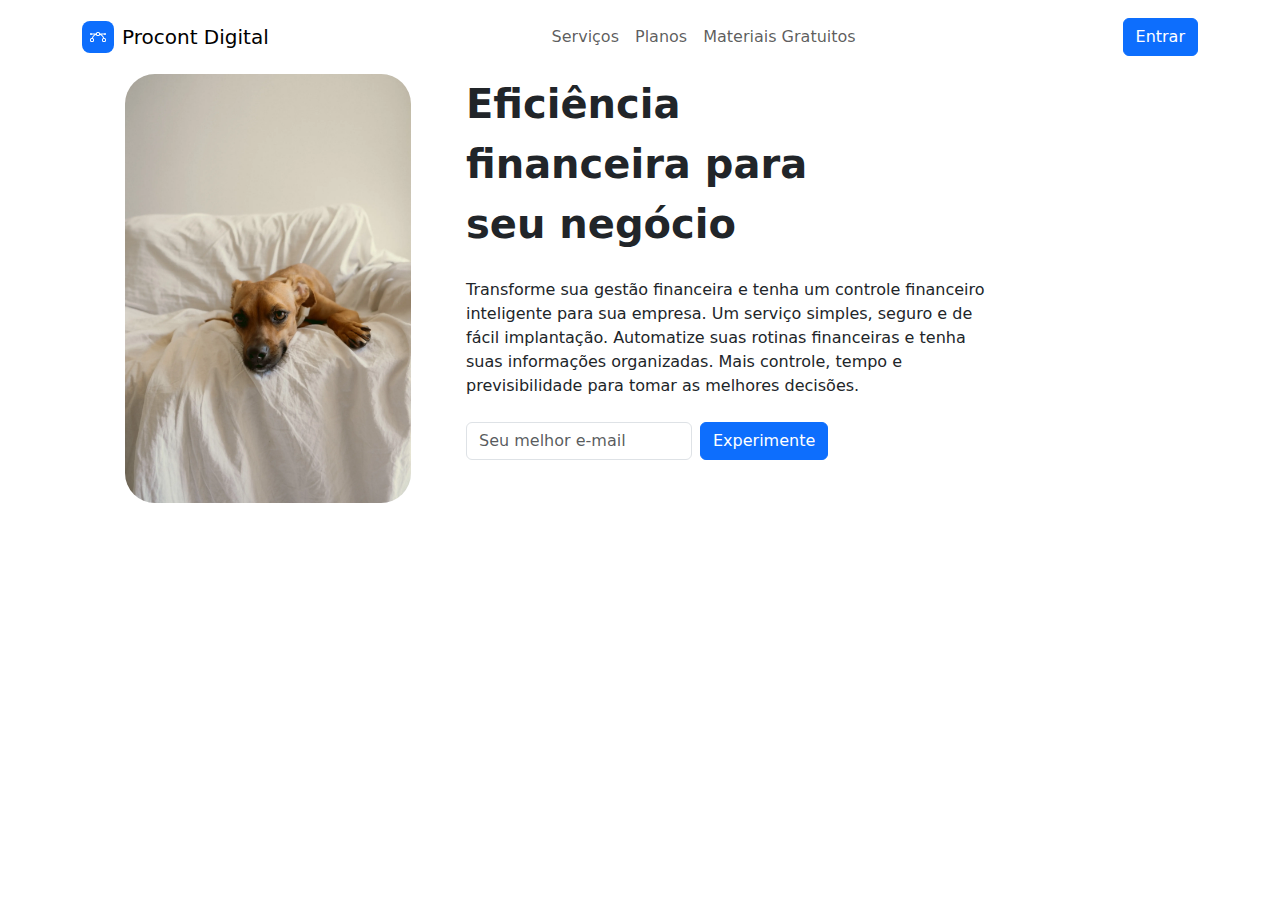
==== commit 45351d7e: "init release_0.2 navbar and banner main" ====
--- a/index.html
+++ b/index.html
@@ -1,527 +1,57 @@
-<!DOCTYPE html>
-<html lang="pt-br">
-
-<head>
-    <meta charset="utf-8">
-    <meta name="viewport" content="width=device-width, initial-scale=1.0, shrink-to-fit=no">
-    <title>Procont.digital</title>
-    <link rel="stylesheet" href="assets/bootstrap/css/bootstrap.min.css">
-    <link rel="stylesheet" href="https://fonts.googleapis.com/css?family=Alata&amp;display=swap">
-    <link rel="stylesheet" href="https://fonts.googleapis.com/css?family=Allerta&amp;display=swap">
-    <link rel="stylesheet" href="https://fonts.googleapis.com/css?family=Roboto:300,400&amp;display=swap">
-    <link rel="stylesheet" href="assets/fonts/fontawesome-all.min.css">
-    <link rel="stylesheet" href="assets/css/SocialIcons.css">
-    <link rel="stylesheet" href="assets/css/styles.css">
-</head>
-
-<body>
-    <nav class="navbar navbar-light navbar-expand-md" style="background-color: #ffffff;margin-bottom: 10px;">
-        <div class="container-fluid"><div>
-<a href="https://procont.digital/"><img src="assets/img/logotipo.svg" class="logo"></a>
-</div><button data-bs-toggle="collapse" class="navbar-toggler" data-bs-target="#navcol-2"><span class="visually-hidden">Toggle navigation</span><span class="navbar-toggler-icon"></span></button>
-            <div class="collapse navbar-collapse" id="navcol-2" style="justify-content: right;">
-                <ul class="navbar-nav">
-                    <li class="nav-item"><a class="nav-link" href="#planos" style="color: #487cff;margin-right: 2px;">Planos</a></li>
-                    <li class="nav-item"><a class="nav-link" href="#indiqueeganhe" style="color: #487cff;margin-right: 2px;">Indique e Ganhe</a></li>
-                    <li class="nav-item"><a class="nav-link" href="#" style="color: #487cff;margin-right: 2px;">Gestão Financeira</a></li>
-                    <li class="nav-item"><a class="nav-link" href="https://lp.cora.com.br/afiliados/procont-digital/" style="color: #487cff;margin-right: 2px;">Conta Digital PJ</a></li>
-                    <li class="nav-item"><a class="nav-link" href="Contato.html" style="color: #487cff;margin-right: 2px;">Contato</a></li>
-                    <li class="nav-item"><a class="nav-link" href="https://app.gestta.com.br" style="color: #487cff;margin-right: 2px;">Login</a></li>
-                </ul>
-            </div>
-        </div>
-    </nav>
-    <header style="background-color: #ebf0ff;">
-        <div class="container">
-            <div class="row">
-                <div class="col-md-6">
-                    <section style="padding-top: 80px;margin-left: 30px;">
-                        <h6 class="introducao">Contabilidade</h6>
-                        <div></div>
-                        <h6 class="introducao">da sua empresa</h6>
-                        <div></div>
-                        <h6 class="introducao">de forma</h6>
-                        <div></div>
-<h6 class=introducao><span class="typed-text" style= "color: #003366"></span><span class="cursor">&nbsp;</span></h6>
-
-                    </section>
-                    <section><a href="Contato.html"><button class="btn btn-primary" id="buttoninicial" type="button">FALAR COM A PROCONT</button></a></section>
-                </div>
-                <div class="col-md-6">
-                    <section><img src="assets/img/ilustracaosite.svg" style="margin-top: 70px;width: 100%;" class="imageminicio"></section>
-                </div>
-            </div>
-        </div>
-    </header>
-    <section style="text-align: left;background-color: #487cff;">
-        <div class="container">
-            <div class="row">
-                <div class="col-md-3">
-                    <h5 style="color: #fff;padding: 20px;">Encontre o plano ideal para o seu negócio.<br></h5>
-                </div>
-                <div class="col-md-3 col-xl-3 offset-xl-0" style="display: inline-block;"><div class="row">
-    <div class="col-md-3 col-xl-3 offset-xl-0" style="display: inline-block;width: 120px;"><img src="assets/img/iconbasico.svg" style="width: 110%;margin-top: 30px;margin-bottom: 30px;" /></div>
-    <div class="col-md-3" style="width: 140px;">
-        <h4 style="color: #003366;font-size: 18px;margin-bottom: -10px;margin-top: 40px;">Básico</h4>
-        <h2 class="precoicone" style="color: #fff;"><span style="font-size: 18px;">R$</span><span style="font-size: 28px;">199/mês</span></h2><a href="#planos"><button class="btn btn-primary" type="button" style="color: #fff;background-color: #003366;border-radius: 10px;font-size: 10px;">Saiba mais</button></a>
-    </div>
-</div></div>
-                <div class="col"><div class="row">
-    <div class="col-md-3 col-xl-3 offset-xl-0" style="display: inline-block;width: 120px;"><img src="assets/img/iconplus.svg" style="width: 110%;margin-top: 30px;margin-bottom: 30px;" /></div>
-    <div class="col-md-3" style="width: 140px;">
-        <h4 style="color: #003366;font-size: 18px;margin-bottom: -10px;margin-top: 40px;">Plus</h4>
-        <h2 class="precoicone" style="color: #fff;"><span style="font-size: 18px;">R$</span><span style="font-size: 28px;">249/mês</span></h2><a href="#planos"><button class="btn btn-primary" type="button" style="color: #fff;background-color: #003366;border-radius: 10px;font-size: 10px;">Saiba mais</button></a>
-    </div>
-</div></div>
-                <div class="col-md-3"><div class="row">
-    <div class="col-md-3 col-xl-3 offset-xl-0" style="display: inline-block;width: 120px;"><img src="assets/img/iconpremium.svg" style="width: 110%;margin-top: 30px;margin-bottom: 30px;" /></div>
-    <div class="col-md-3" style="width: 140px;">
-        <h4 style="color: #003366;font-size: 18px;margin-bottom: -10px;margin-top: 40px;">Premium</h4>
-        <h2 class="precoicone" style="color: #fff;"><span style="font-size: 18px;">R$</span><span style="font-size: 28px;">299/mês</span></h2><a href="#planos"><button class="btn btn-primary" type="button" style="color: #fff;background-color: #003366;border-radius: 10px;font-size: 10px;">Saiba mais</button></a>
-    </div>
-</div></div>
-            </div>
-        </div>
-    </section>
-    <section style="margin-top: 50px;text-align: center;">
-        <div class="container">
-            <div class="row">
-                <div class="col-md-6" style="display: flex;justify-content: center;align-items: center;">
-                    <div style="text-align: center;">
-                        <div style="max-width: 450px;text-align: justify;">
-                            <h1 style="background-color: #ffffff;color: #487cff;text-align: left;font-size: 35px;font-weight: bold;margin-bottom: 30px;">Planos e serviços contábeis digitais para cada tipo e momento de empresa</h1>
-                            <h1 style="background-color: #ffffff;color: #212121;text-align: left;font-size: 15px;"><span style="font-weight: normal !important; color: rgb(33, 37, 41); background-color: rgb(255, 255, 255);">Entenda como a Procont é a sua melhor opção. Escolha o plano ideal para o seu negócio.</span><br></h1>
-                        </div><a href="#planos"><button class="btn btn-primary" id="buttontrocar" type="button">Confira nossos planos!</button></a>
-                    </div>
-                </div>
-                <div class="col-md-6">
-                    <div><img src="assets/img/mosaicofotosite.png" style="width: 100%;"></div>
-                </div>
-            </div>
-        </div>
-    </section>
-    <section style="margin-top: 50px;text-align: center;">
-        <div class="container">
-            <div class="row">
-                <div class="col-md-12"><img src="assets/img/ScreenShowcase02.png" style="width: 80%;"></div>
-            </div>
-        </div>
-    </section>
-    <section style="margin-bottom: 150px;margin-top: 50px;text-align: center;">
-        <div class="container">
-            <div class="row" style="justify-content: center;">
-                <div class="col-md-4"><img src="assets/img/iconseguro.png" style="width: 30%;margin-bottom: 20px;">
-                    <h2 style="font-family: Roboto;font-weight: bold;color: #487cff;font-size: 28px;margin-bottom: 15px;">Seguro</h2>
-                    <p style="font-family: Roboto;color: #487cff;font-size: 18px;">Aplicativo super seguro, acompanhado por um contador com integração automática de dados e responsabilidade técnica.</p>
-                </div>
-                <div class="col-md-4"><img src="assets/img/iconverificado.png" style="width: 30%;margin-bottom: 20px;">
-                    <h2 style="font-family: Roboto;font-weight: bold;color: #487cff;font-size: 28px;margin-bottom: 15px;">Fácil</h2>
-                    <p style="font-family: Roboto;color: #487cff;font-size: 18px;">Experiência única do usuário. Navegação fácil e simplificada. Fale com seu contador das 09:00h às 12:00h e das 14:00h às 17:00h de segunda a sexta.</p>
-                </div>
-                <div class="col-md-4"><img src="assets/img/iconacessivel.png" style="width: 30%;margin-bottom: 20px;">
-                    <h2 style="font-family: Roboto;font-weight: bold;color: #487cff;font-size: 28px;margin-bottom: 15px;">Acessível</h2>
-                    <p style="font-family: Roboto;color: #487cff;font-size: 18px;">Preço fixo mensal, sem cobrança de serviços adicionais. Você sabe exatamente quanto custa.</p>
-                </div>
-            </div>
-        </div>
-    </section>
-    <section style="margin-bottom: 100px;">
-        <div class="container">
-            <div class="row">
-                <div class="col-md-12">
-                    <h1 style="display: block;color: #487cff;text-align: center;font-size: 35px;font-weight: bold;background: var(--bs-white);">Escritório de contabilidade online feito para você</h1>
-                    <h1 style="display: block;background-color: #ffffff;color: #212529;text-align: center;font-size: 15px;">Troque de contador e traga a sua empresa para a Procont e tenha muito mais por muito menos.<br></h1>
-                    <h1 style="display: block;background-color: #ffffff;color: #212529;text-align: center;font-size: 15px;margin-bottom: 80px;">A contabilidade digital pode te surpreender, veja as vantagens:<br></h1>
-                </div>
-            </div>
-        </div>
-        <div class="container">
-            <div class="row">
-                <div class="col-md-6">
-                    <div style="max-width: 600px;margin-top: 40px;margin-left: auto;margin-right: auto;">
- <a class="tiposervicos" href="javascript:;" onmousedown="toggleDiv1();">
-   <img src="assets/img/ContaDigitalicon.png" class="iconservicos">Conta Digital PJ <h1 class="backtexto">GRÁTIS</h1></a>
-  <div id="serviço1" style="display:block">
-    <h3 class="textoservicos">Abra seu CNPJ e tenha uma Conta Digital PJ grátis. A Cora é uma conta digital PJ parceira oficial da Procont Contabilidade. É digital e sem burocracia, é grátis, de verdade! Abra a sua conta agora mesmo e tenha acesso a emissão de boletos, transferências (TED), PIX, pagamento de contas e muito mais! Quer saber mais? <a class="linkduvida"  style="color=#487ccff" href="https://lp.cora.com.br/afiliados/procont-digital/">Clique Aqui</a>.</h3>
-  </div><br />
-
-    <a class="tiposervicos" href="javascript:;" onmousedown="toggleDiv2();">
-      <img src="assets/img/EmissaoImpostos.png" class="iconservicos">Emissão e importação de Notas Fiscais</a>
-  <div id="serviço2" style="display:none">
-     <h3 class="textoservicos">Realize a emissão das NFs, com a possibilidade de replicar notas recorrentes em apenas um clique. Se usar um emissor externo, você poderá importar as notas no final de cada mês.</h3>
- </div><br />
-
- <a class="tiposervicos" href="javascript:;" onmousedown="toggleDiv3();">
-   <img src="assets/img/Suporteicons.png" class="iconservicos">Suporte especializado</a>
- <div id="serviço3" style="display:none">
-    <h3 class="textoservicos">Conte com atendimento de mais de especialistas, ao contratar a Procont como seu contador online. A comunicação é realizada via WhatsApp, mas você também pode optar por comunicação via e-mail.</h3>
-</div><br />
-
-<a class="tiposervicos" href="javascript:;" onmousedown="toggleDiv4();">
-   <img src="assets/img/ControleGuiasicon.png" class="iconservicos">Controle de impostos e rotinas</a>
-<div id="serviço4" style="display:none">
-   <h3 class="textoservicos">Vamos informar sempre que uma ação sua for necessária, como pagamento de tributos e atualização de informações.</h3>
-</div><br />
-
-<a class="tiposervicos" href="javascript:;" onmousedown="toggleDiv5();">
-   <img src="assets/img/EmissaoBoletoicon.png" class="iconservicos">Emissão de boletos e cobrança automática</a>
-<div id="serviço5" style="display:none">
-   <h3 class="textoservicos">Simplifique o recebimento de pagamentos e foque na gestão do seu negócio. Seja via boleto, cartão de crédito ou Pix Cobrança. Receber dos seus clientes nunca foi tão integrado e inteligente.</h3>
-</div>
-</div>
-                </div>
-                <div class="col-md-6" style="position: relative;"><img id="imagemservico1" src="assets/img/ContaDigitalPJ.png" style="display: block;width: 70%;margin: auto;"><img id="imagemservico2" src="assets/img/EmisordeNotas.png" style="display: none;width: 70%;margin: auto;"><img id="imagemservico3" style="display: none;width: 70%;margin: auto;" src="assets/img/CanaisdeAtendimento.png"><img id="imagemservico4" style="display: none;width: 70%;margin: auto;" src="assets/img/GuiadeImpostos.png"><img id="imagemservico5" style="display: none;width: 70%;margin: auto;" src="assets/img/EmissordeBoletos.png"></div>
-            </div>
-        </div>
-    </section>
-    <section style="text-align: center;margin-bottom: 20px;"><div class="brands" id="planos"></div>
-        <h2 style="font-size: 40px;"><br>Encontre o plano ideal para o seu negócio.<br></h2>
-        <h3 style="font-size: 25px;color: #487cff;margin-bottom: 50px;">Qual plano se encaixa melhor para a sua empresa?<br></h3>
-        <div class="container">
-            <div class="row" style="justify-content: center;">
-                <div class="col-md-4" style="border-radius: 15px;box-shadow: 0.5px 0.5px 3px #212121;margin-bottom: 30px;">
-                    <h1 style="margin-top: 20px;color: #487cff;background-color: #ffffff;width: auto;font-size: 40px;font-family: Roboto;font-weight: bold;">Básico</h1>
-                    <p style="color: #6b6b6b;background-color: #ffffff;width: auto;font-size: 15px;font-family: Roboto;font-weight: 800;">PLANO PARA QUEM ESTÁ INICIANDO SEU NEGÓCIO</p>
-                    <h1 style="color: #212121;background-color: #ffffff;width: auto;font-size: 40px;font-family: Roboto;font-weight: bolder;margin-bottom: 20px;">R$ 199,00</h1>
-                    <ul style="text-align: left;color: #6b6b6b;background-color: #ffffff;width: auto;font-size: 15px;font-family: Roboto;font-weight: 800;">
-                        <li>Abertura de Empresa (GRÁTIS)</li>
-                        <li>Contabilidade Completa</li>
-                        <li>Emissor de NF's</li>
-                        <li>Emissor de Boletos</li>
-                        <li>Painel Financeiro</li>
-                    </ul>
-                    <p style="margin-top: 97px;margin-left: 15px;text-align: left;color: #6b6b6b;background-color: #ffffff;width: auto;font-size: 10px;font-family: Roboto;font-weight: 800;">Folha de pagamento cobrado à parte</p>
-                    <p style="margin-top: -15px;margin-left: 15px;text-align: left;color: #6b6b6b;background-color: #ffffff;width: auto;font-size: 10px;font-family: Roboto;font-weight: 800;">Até R$ 25.000 de faturamento</p><a href="Contato.html"><button class="btn btn-primary" id="buttonpreco" type="button">Contratar</button></a>
-                </div>
-                <div class="col-md-4" style="border-radius: 15px;box-shadow: 0.5px 0.5px 3px #212121;margin-bottom: 30px;">
-                    <h1 style="margin-top: 20px;color: #487cff;background-color: #ffffff;width: auto;font-size: 40px;font-family: Roboto;font-weight: bold;">Plus</h1>
-                    <p style="color: #6b6b6b;background-color: #ffffff;width: auto;font-size: 15px;font-family: Roboto;font-weight: 800;">PLANO IDEAL PARA QUEM TEM FUNCIONÁRIOS</p>
-                    <h1 style="color: #212121;background-color: #ffffff;width: auto;font-size: 40px;font-family: Roboto;font-weight: bolder;margin-bottom: 20px;">R$ 249,00</h1>
-                    <ul style="text-align: left;color: #6b6b6b;background-color: #ffffff;width: auto;font-size: 15px;font-family: Roboto;font-weight: 800;">
-                        <li>Abertura de Empresa (GRÁTIS)</li>
-                        <li>Contabilidade Completa</li>
-                        <li>Emissor de NF's</li>
-                        <li>Emissor de Boletos</li>
-                        <li>Painel Financeiro</li>
-                        <li>Atendimento personalizado</li>
-                    </ul>
-                    <p style="margin-top: 75px;margin-left: 15px;text-align: left;color: #6b6b6b;background-color: #ffffff;width: auto;font-size: 10px;font-family: Roboto;font-weight: 800;">Até o 1ª funcionário grátis</p>
-                    <p style="margin-top: -15px;margin-left: 15px;text-align: left;color: #6b6b6b;background-color: #ffffff;width: auto;font-size: 10px;font-family: Roboto;font-weight: 800;">Até R$ 50.000 de faturamento</p><a href="Contato.html"><button class="btn btn-primary" id="buttonpreco" type="button">Contratar</button></a>
-                </div>
-                <div class="col-md-4" style="border-radius: 15px;box-shadow: 0.5px 0.5px 3px #212121;margin-bottom: 30px;">
-                    <h1 style="margin-top: 20px;color: #487cff;background-color: #ffffff;width: auto;font-size: 40px;font-family: Roboto;font-weight: bold;">Premium</h1>
-                    <p style="color: #6b6b6b;background-color: #ffffff;width: auto;font-size: 15px;font-family: Roboto;font-weight: 800;">PARA TUDO QUE VOCÊ PRECISA EM UM SÓ LUGAR</p>
-                    <h1 style="color: #212121;background-color: #ffffff;width: auto;font-size: 40px;font-family: Roboto;font-weight: bolder;margin-bottom: 20px;">R$ 299,00</h1>
-                    <ul style="text-align: left;color: #6b6b6b;background-color: #ffffff;width: auto;font-size: 15px;font-family: Roboto;font-weight: 800;">
-                        <li>Abertura de Empresa (GRÁTIS)</li>
-                        <li>Contabilidade Completa</li>
-                        <li>Emissor de NF's</li>
-                        <li>Emissor de Boletos</li>
-                        <li>Painel Financeiro</li>
-                        <li><strong>Atendimento personalizado</strong><br></li>
-                        <li>Múltiplos&nbsp;canais de atendimento<br></li>
-                    </ul>
-                    <p style="margin-top: 50px;margin-left: 15px;text-align: left;color: #6b6b6b;background-color: #ffffff;width: auto;font-size: 10px;font-family: Roboto;font-weight: 800;"><strong>Até o 2ª funcionário grátis</strong><br></p>
-                    <p style="margin-top: -15px;margin-left: 15px;text-align: left;color: #6b6b6b;background-color: #ffffff;width: auto;font-size: 10px;font-family: Roboto;font-weight: 800;">Até R$ 100.000 de faturamento</p><a href="Contato.html"><button class="btn btn-primary" id="buttonpreco" type="button">Contratar</button></a>
-                </div>
-            </div>
-        </div>
-    </section>
-    <section style="background-color: #ebf0ff;padding-top: 150px;padding-bottom: 150px;">
-        <div class="container">
-            <div class="row">
-                <div class="col-md-12" style="text-align: center;">
-                    <h6 class="introducao">A Procont é a Contabilidade</h6>
-                    <div></div>
-                    <h6 class="introducao">ideal para</h6>
-                    <div><script src="https://code.jquery.com/jquery-3.2.1.min.js"></script>
-<script src="https://safi.me.uk/typewriterjs/js/typewriter.js"></script>
-
-<div class="introducao" id="app" style= "color: #003366"></div>
-</div>
-                    <div><a href="Contato.html"><button class="btn btn-primary" id="buttonservicos" type="button">Fale com nosso time e faça parte!</button></a></div>
-                </div>
-            </div>
-        </div>
-    </section>
-    <section style="margin-top: 100px;margin-bottom: 100px;">
-        <div class="container">
-            <div class="row">
-                <div class="col-md-12"><h2 style="font-size: 40px;  margin-bottom: 100px;">Trocar de contador <font color="#487cff">é fácil com a Procont</font></h2></div>
-            </div>
-        </div>
-        <div class="container">
-            <div class="row" style="justify-content: center;">
-                <div class="col-md-3" style="padding-top: 80px;padding-bottom: 60px;margin-bottom: 30px;text-align: center;border: solid;border-width: 2px;border-color: #487cff;">
-                    <h3 style="color: #487cff;padding-bottom: 20px;font-size: 30px;font-family: Roboto;">Passo 1</h3>
-                    <p style="color: #212121;font-family: Roboto;font-size: 14px;">Entre em contato com nosso <br>time pelo WhatsApp ou formulário.<br><br></p>
-                </div>
-                <div class="col-md-3" style="padding-top: 80px;padding-bottom: 60px;margin-bottom: 30px;text-align: center;border: solid;border-width: 2px;border-color: #487cff;">
-                    <h3 style="color: #487cff;padding-bottom: 20px;font-size: 30px;font-family: Roboto;">Passo 2</h3>
-                    <p style="color: #212121;font-family: Roboto;font-size: 14px;">Após efetuado o pagamento da <br>1ª mensalidade nós iniciamos <br>a prestação de serviços.<br></p>
-                </div>
-                <div class="col-md-3" style="padding-top: 80px;padding-bottom: 60px;margin-bottom: 30px;text-align: center;border: solid;border-width: 2px;border-color: #487cff;">
-                    <h3 style="color: #487cff;padding-bottom: 20px;font-size: 30px;font-family: Roboto;">Passo 3</h3>
-                    <p style="color: #212121;font-family: Roboto;font-size: 14px;">Nesta etapa, nós solicitamos a <br>você os documentos para a <br>transferência da sua antiga <br>contabilidade.<br></p>
-                </div>
-                <div class="col-md-3" style="padding-top: 80px;padding-bottom: 60px;margin-bottom: 30px;text-align: center;border: solid;border-width: 2px;border-color: #487cff;">
-                    <h3 style="color: #487cff;padding-bottom: 20px;font-size: 30px;font-family: Roboto;">Passo 4</h3>
-                    <p style="color: #212121;font-family: Roboto;font-size: 14px;">Pronto! Agora você é digital e <br>faz par te do time Procont.<br></p>
-                </div>
-            </div>
-        </div>
-        <div class="container" style="text-align: center;">
-            <div class="row">
-                <div class="col-md-12"><h2 id="burocracia" style="margin-top: 50px;">Viu só como é <font color="#487cff">fácil</font>? Sem burocracia e super rápido</h2></div>
-            </div><a href="Contato.html"><button id=botaocontador class="btn btn-primary" type="button" >Trocar de contador</button></a>
-        </div>
-    </section>
-    <section style="margin-top: 120px;margin-bottom: 100px;">
-        <div class="container">
-            <div class="row">
-                <div class="col-md-12" style="text-align: center;"><div class="brands" id="indiqueeganhe"></div><h2 style="font-size: 50px; font-weight: bold;">Programa</h2>
-<h2 style="font-size: 40px; font-weight: bold;"><font color="#487cff">Indique e Ganhe</font></h2><h2 style="font-size: 30px;
-  font-family: 'Roboto';margin-bottom: 40px; margin-top: 30px;">Seja um superfã da Procont e <font color="#487cff"; font-weight: bold;>ganhe desconto na mensalidade </font>a cada indicação.</h2></div>
-            </div>
-        </div>
-        <div class="container">
-            <div class="row" style="justify-content: center;">
-                <div class="col-md-3" style="padding-top: 80px;padding-bottom: 60px;text-align: center;margin-left: 15px;margin-right: 15px;"><img src="assets/img/indicacao.png" style="width: 50%;">
-                    <h3 style="color: #487cff;padding-bottom: 20px;font-size: 30px;font-family: Roboto;"><strong><span style="color: rgb(255 255 255/var(--tw-text-opacity));">Indique um amigo</span></strong><br></h3>
-                    <p style="color: #212121;font-family: Roboto;font-size: 14px;">Se ele contratar um de nossos planos, você ganha desconto na próxima mensalidade. Simples assim!<br></p>
-                </div>
-                <div class="col-md-3" style="padding-top: 80px;padding-bottom: 60px;text-align: center;margin-left: 15px;margin-right: 15px;"><img src="assets/img/desconto.png" style="width: 50%;">
-                    <h3 style="color: #487cff;padding-bottom: 20px;font-size: 30px;font-family: Roboto;"><strong><span style="color: rgb(255 255 255/var(--tw-text-opacity));">Ganhe desconto</span></strong><br></h3>
-                    <p style="color: #212121;font-family: Roboto;font-size: 14px;"><span style="color: rgb(75, 85, 99);">Se ele adquirir um plano de R$ 199,00, você receberá um desconto de R$ 199,00 na sua mensalidade. Isso acontece com todos os nossos planos!</span><br></p>
-                </div>
-                <div class="col-md-3" style="padding-top: 80px;padding-bottom: 60px;text-align: center;margin-left: 15px;margin-right: 15px;"><img src="assets/img/caixadepresente.png" style="width: 50%;">
-                    <h3 style="color: #487cff;padding-bottom: 20px;font-size: 30px;font-family: Roboto;"><strong><span style="color: rgb(255 255 255/var(--tw-text-opacity));">Bônus Procont</span></strong><br></h3>
-                    <p style="color: #212121;font-family: Roboto;font-size: 14px;"><span style="color: rgb(75, 85, 99);">Se dentro de um ano as suas indicações resultarem em pelo menos 12 clientes, nós renovamos gratuitamente o seu certificado digital e-CNPJ.</span><br></p>
-                </div>
-            </div>
-        </div>
-    </section>
-    <section style="margin-top: 50px;text-align: center;">
-        <div class="container">
-            <div class="row">
-                <div class="col-md-6">
-                    <div><img src="assets/img/trocaraqualquerhoraAzul.png" style="width: 100%;"></div>
-                </div>
-                <div class="col-md-6" style="display: flex;justify-content: center;align-items: center;">
-                    <div style="max-width: 550px;text-align: justify;">
-                        <h1 style="background-color: #ffffff;color: #487cff;text-align: left;font-size: 35px;font-weight: bold;margin-bottom: 30px;">Você pode trocar de contabilidade quando quiser. Não é necessário finalizar o ano fiscal, e não tem nenhum custo</h1><h2 id="trocarqualquerhora" >Tem alguma dúvida sobre por que você deve contratar a Procont? <font style="font-weight: bold;" >Fale com um dos nossos especialistas:</font></h2>
-                        <div style="text-align: center;"><a href="Contato.html"><button class="btn btn-primary" id="buttontrocar" type="button">Fale com nosso time!</button></a></div>
-                    </div>
-                </div>
-            </div>
-        </div>
-    </section>
-    <section>
-        <div class="container">
-            <div class="row" style="text-align: center;margin-top: 70px;margin-bottom: 100px;">
-                <div class="col-md-12 col-xxl-12">
-                    <h2 style="display: block;font-size: 40px;font-family: Roboto;">Ainda com dúvidas?<br></h2><h2 style="font-size: 16px;font-family: Roboto;">Acesse nossas perguntas mais frequentes.<br /></h2>
-                    <div style="max-width: 600px;text-align: left;margin-top: 50px;margin-left: auto;margin-right: auto;"><button class="accordion">Como me tornar cliente?</button>
-<div class="panel" >
-  <p>Para se tornar cliente é bem rápido e simples, basta entrar em contato conosco através do WhatsApp ou formulário. Esse contato é para esclarecer todas as suas dúvidas sobre a Procont nossos serviços, planos, formas de operar, tudo o que você precisa saber para migrar de contador com segurança. Se você não tiver mais nenhuma dúvida e desejar se tornar cliente, nós geramos a primeira mensalidade, efetuado o pagamento iniciamos a prestação de serviços. Pronto, você já é cliente Procont!</p>
-</div><div id="detalhe"></div>
-
-<button class="accordion">Quais serviços que a Procont oferece?</button>
-<div class="panel">
-  <p>A Procont oferece serviços de contabilidade prestado por contador qualificado. Fazemos todos os serviços de contabilidade, como apuração de impostos, geração da folha de pagamento dos funcionários e entrega de declarações acessórias. Sua empresa fica 100% regularizada com a Procont.</p>
-</div><div id="detalhe"></div>
-
-<button class="accordion">A Procont atende empresas do Lucro Real e Lucro Presumido?</button>
-<div class="panel">
-  <p>Não. A Procont só atende empresas com até R$ 4.8 milhões de faturamento por ano, optantes pelo Simples Nacional.</p>
-</div><div id="detalhe"></div>
-
-<button class="accordion">O que é contabilidade online ou contador online?</button>
-<div class="panel">
-  <p>A contabilidade online ou digital é a versão tecnológica do escritório de contabilidade físico. Com praticidade e segurança você pode manter em dia todas as suas obrigações fiscais, contábeis e trabalhistas em uma plataforma online. É uma forma acessível e simplificada de cuidar da rotina da empresa, sendo a melhor opção para quem não quer gastar muito tempo nem dinheiro com contabilidade.</p>
-</div><div id="detalhe"></div>
-
-<button class="accordion">A Procont atende o Brasil todo?</button>
-<div class="panel">
-  <p>Sim. Atendemos todas as cidades do Brasil.</p>
-</div><div id="detalhe"></div>
-
-<button class="accordion">Consigo falar com meu contador?</button>
-<div class="panel">
-  <p>Sim. Você terá um contador devidamente registrado no CRC – Conselho Regional de Contabilidade que será o responsável pela sua contabilidade. Você pode falar com nossa equipe de contadores especializados de segunda a sexta das 09:00h às 12:00 e das 14:00 às 17h00 pelo WhatsApp.</p>
-</div><div id="detalhe"></div>
-</div>
-                </div>
-            </div>
-        </div>
-    </section>
-    <section style="margin-top: 120px;margin-bottom: 100px;">
-        <div class="container">
-            <div class="row">
-                <div class="col-md-12" style="text-align: center;"><h2 style="font-size: 40px; font-weight: bold;">Entre em contato agora e <br>adquira ja seu plano ideal</h2>
-                    <div style="max-width: 900px;margin-left: auto;margin-right: auto;"><h2 style="font-size: 25px;
-  font-family: 'Roboto';margin-bottom: 40px; margin-top: 30px;">Não é necessário finalizar o ano fiscal e não tem nenhum custo de migração do seu contador atual. Você só paga o plano que escolher. Simples e fácil</h2></div>
-                </div>
-            </div>
-        </div>
-        <div class="container">
-            <div class="row" style="justify-content: center;">
-                <div class="col-md-3" style="padding-top: 80px;padding-bottom: 60px;text-align: center;margin-left: 30px;margin-right: 30px;margin-bottom: 30px;background-color: #ebf0ff;border-radius: 20px;width: 450px;">
-                    <h3 style="color: #487cff;padding-bottom: 20px;font-size: 30px;font-family: Roboto;"><strong><span style="color: rgb(255 255 255/var(--tw-text-opacity));">Via WhatsApp</span></strong><br></h3><img src="assets/img/whatsapp.png" style="width: 30%;margin-bottom: 20px;">
-                    <p style="color: #212121;font-family: Roboto;font-size: 14px;">Mande uma mensagem e nós responderemos as suas dúvidas. O atendimento é das 09:00 às 17:00, de segunda á sexta-feira.<br></p><a href="https://wa.me/message/B6COPWJETAI5K1"><button id=botaocontato class="btn btn-primary" type="button" >Mande uma mensagem agora</button></a>
-                </div>
-                <div class="col-md-3" style="padding-top: 80px;padding-bottom: 60px;text-align: center;margin-left: 30px;margin-right: 30px;margin-bottom: 30px;background-color: #ebf0ff;border-radius: 20px;width: 450px;">
-                    <h3 style="color: #487cff;padding-bottom: 20px;font-size: 30px;font-family: Roboto;"><strong><span style="color: rgb(255 255 255/var(--tw-text-opacity));">Via E-mail</span></strong><br></h3><img src="assets/img/iconemail.png" style="width: 30%;margin-bottom: 20px;">
-                    <p style="color: #212121;font-family: Roboto;font-size: 14px;">Preencha o formulário e nós entraremos em contato via WhatsApp. O atendimento é das 09:00 às 17:00, de segunda á sexta-feira.<br></p><a href="Contato.html"><button id=botaocontato class="btn btn-primary" type="button" style="padding-left: 30px; padding-right: 30px;" >Mande um e-mail agora</button></a>
-                </div>
-            </div>
-        </div>
-    </section>
-    <section><!-- ***** SCRIPT DO BOTÃO WHATSAPP PARA SITES***** -->  
-<!-- ***** INÍCIO ***** -->    
-
-   
-    
-<link rel="stylesheet" href="https://maxcdn.bootstrapcdn.com/font-awesome/4.5.0/css/font-awesome.min.css">
-<a href="https://wa.me/message/B6COPWJETAI5K1"
-    target="_blank"
-    style="position:fixed;bottom:50px;right:10px;">
-    <img src="assets/img/whatsapp.png" alt="Contato pelo WhatsApp" />
-    
-</a>
-<div id="msg1" style="visibility: hidden">Fale conosco via WhatsApp</div>
-
-
-<style>
-	.float{
-		position:fixed;	
-		width:60px;	
-		height:60px;
-		bottom:40px;
-		right:25px;
-		text-align:center;
-		z-index:100;
-	}
-
-	#msg1 { 
-		background: #fff;
-		color: #000;
-		position: fixed;
-		width: 110px;
-		bottom: 55px;
-		right: 90px;
-		font-size: 12px;
-		text-align: center;
-		line-height: 13px;
-		padding: 3px; 
-		border-radius: 10px; 
-		border:1px solid #e2e2e2; 
-		box-shadow: 2px 2px 3px #999;
-		z-index:100;  
-	}
-</style>
-
-
-
-<script type="text/javascript">
-function showIt2() {
-  document.getElementById("msg1").style.visibility = "visible";
-}
-setTimeout("showIt2()", 5000); // after 5 secs
-
-function hiddenIt() {
-  document.getElementById("msg1").style.visibility = "hidden";
-}
-setTimeout("hiddenIt()", 15000); // after 15 secs
-
-function showIt3() {
-  document.getElementById("msg1").style.visibility = "visible";
-}
-setTimeout("showIt3()", 25000); // after 25 secs
-
-msg1.onclick = function() {
-	document.getElementById('msg1').style.visibility = "hidden"; 
-};
-
-</script>
-
-<!-- ***** SCRIPT DO BOTÃO WHATSAPP PARA SITES***** -->  
-<!-- ***** FIM ***** --> 
-
-
-</body>
-
-</html>
-<div class="alert text-center cookiealert" role="alert">
-    A Procont utiliza cookies para melhorar sua navegação e experiência. <a href="politica.html" target="_blank">Política de Privacidade.</a>
-
-    <button type="button" class="btn btn-primary btn-sm acceptcookies">
-        Prosseguir
-    </button>
-</div><!-- Global site tag (gtag.js) - Google Analytics -->
-<script async src="https://www.googletagmanager.com/gtag/js?id=G-T4K0ELTBB1"></script>
-<script>
-  window.dataLayer = window.dataLayer || [];
-  function gtag(){dataLayer.push(arguments);}
-  gtag('js', new Date());
-
-  gtag('config', 'G-T4K0ELTBB1');
-</script></section>
-    <footer class="footer-dark" style="padding-top: 50px;padding-bottom: 50px;background-color: #487cff;">
-        <div class="container">
-            <div class="row" style="margin-bottom: 20px;">
-                <div class="col-md-4" style="font-family: roboto;color: #ffffff;margin-right: 100px;width: auto;"><div>
-<a href="index.html"><img src="assets/img/logotipofundoazul.svg" style="height: auto;width: 60%;margin-bottom: 10px;" class="logo"></a>
-</div>
-                    <hr style="margin-top: -0.5%;color: #ffffff;">
-                    <h2 style="display: block;font-size: 25px;font-family: Roboto;"><br>Mídias sociais<br></h2>
-                    <h2 style="font-size: 16px;font-family: Roboto;">Siga as nossas páginas e saiba as novidades sobre a Procont<br></h2>
-                    <div class="social-icons" style="text-align: left;background-color: #487cff;margin-bottom: 20px;"><a href="https://www.facebook.com/procontdigital/"><i class="fab fa-facebook-square"></i></a><a href="https://www.instagram.com/procont.digital/"><i class="fab fa-instagram"></i></a><a href="https://wa.me/message/B6COPWJETAI5K1"><i class="fab fa-whatsapp"></i></a><a href="https://br.linkedin.com/company/procont-contabilidade"><i class="fab fa-linkedin-in"></i></a></div>
-                </div>
-                <div class="col-md-4" style="width: auto;"><a class=termos href="politica.html">POLÍTICA DE PRIVACIDADE<br /></a>
-</div>
-                <div class="col-md-4" style="width: auto;"><a class=termos href="termos.html">TERMOS DE USO<br /></a></div>
-            </div>
-        </div>
-        <div class="container">
-            <div class="row">
-                <div class="col-md-12" style="font-family: roboto;color: #ffffff;">
-                    <hr style="margin-top: -0.5%;color: #ffffff;">
-                    <p style="font-size: 14px;">A Procont buscar oferecer aos empreendedores maior transparência, praticidade e economia. Usando a tecnologia para popularizar os serviços de contabilidade online para micro e pequenas empresas.<br></p>
-                </div>
-            </div>
-        </div>
-        <div class="container">
-            <div class="row" style="margin-bottom: 20px;font-family: roboto;color: #ffffff;">
-                <div class="col" style="width: auto;text-align: left;">
-                    <p style="font-size: 23px;">Procont Escritório de Contabilidade</p>
-                    <div style="margin-bottom: 40px;">
-                        <p>ARACAJU:</p>
-                        <p style="font-size: 14px;">R. Deoseane Vieira de Freitas, 3610, sala 1, Grangeru, 49026-040</p>
-                        <p style="font-size: 14px;margin-left: 15px;">• Procont Contabilidade | CNPJ: 26.154.946/0001-04<br></p>
-                        <p style="font-size: 14px;">- CRCPJ: SE-000598/O</p>
-                    </div>
-                    <div>
-                        <p>ESTÂNCIA:</p>
-                        <p style="font-size: 14px;">R. Monsenhor José Paes Santiago, 212, Centro, 49200-000</p>
-                        <p style="font-size: 14px;margin-left: 15px;">• Procont Contabilidade | CNPJ: 08.107.620/0001-36</p>
-                        <p style="font-size: 14px;margin-left: 15px;">• Procont Tecnologia | CNPJ: 40.502.805/0001-58</p>
-                        <p style="font-size: 14px;">- CRCPJ: SE-000419/O</p>
-                    </div>
-                </div>
-            </div>
-        </div>
-        <div class="container">
-            <div class="row">
-                <div class="col-md-6 item text" style="width: auto;">
-                    <p style="color: #b2b3bb;">© 2022 PROCONT DIGITAL TECNOLOGIA LTDA. Todos os direitos reservados.<br></p>
-                </div>
-            </div>
-        </div>
-    </footer>
-    <script src="assets/bootstrap/js/bootstrap.min.js"></script>
-    <script src="assets/js/EstadoeCidades.js"></script>
-    <script src="assets/js/JavaScript.js"></script>
-</body>
-
+<!DOCTYPE html>
+<html data-bs-theme="light" lang="en">
+
+<head>
+    <meta charset="utf-8">
+    <meta name="viewport" content="width=device-width, initial-scale=1.0, shrink-to-fit=no">
+    <title>Procont Digital</title>
+    <script type="application/ld+json">
+        {
+            "@context": "http://schema.org",
+            "@type": "WebSite",
+            "name": "Procont Digital",
+            "url": "https://procontcontabilidade.com.br"
+        }
+    </script>
+    <link rel="stylesheet" href="assets/bootstrap/css/bootstrap.min.css">
+    <link rel="stylesheet" href="https://fonts.googleapis.com/css?family=Montserrat:200,300,300i,400,400i,500,500i,600,600i,700,700i&amp;display=swap">
+    <link rel="stylesheet" href="assets/css/Navbar-Centered-Brand-icons.css">
+    <link rel="stylesheet" href="assets/css/styles.css">
+</head>
+
+<body>
+    <nav class="navbar navbar-expand-md bg-body py-3">
+        <div class="container"><a class="navbar-brand d-flex align-items-center" href="#"><span class="bs-icon-sm bs-icon-rounded bs-icon-primary d-flex justify-content-center align-items-center me-2 bs-icon"><svg xmlns="http://www.w3.org/2000/svg" width="1em" height="1em" fill="currentColor" viewBox="0 0 16 16" class="bi bi-bezier">
+                        <path fill-rule="evenodd" d="M0 10.5A1.5 1.5 0 0 1 1.5 9h1A1.5 1.5 0 0 1 4 10.5v1A1.5 1.5 0 0 1 2.5 13h-1A1.5 1.5 0 0 1 0 11.5v-1zm1.5-.5a.5.5 0 0 0-.5.5v1a.5.5 0 0 0 .5.5h1a.5.5 0 0 0 .5-.5v-1a.5.5 0 0 0-.5-.5h-1zm10.5.5A1.5 1.5 0 0 1 13.5 9h1a1.5 1.5 0 0 1 1.5 1.5v1a1.5 1.5 0 0 1-1.5 1.5h-1a1.5 1.5 0 0 1-1.5-1.5v-1zm1.5-.5a.5.5 0 0 0-.5.5v1a.5.5 0 0 0 .5.5h1a.5.5 0 0 0 .5-.5v-1a.5.5 0 0 0-.5-.5h-1zM6 4.5A1.5 1.5 0 0 1 7.5 3h1A1.5 1.5 0 0 1 10 4.5v1A1.5 1.5 0 0 1 8.5 7h-1A1.5 1.5 0 0 1 6 5.5v-1zM7.5 4a.5.5 0 0 0-.5.5v1a.5.5 0 0 0 .5.5h1a.5.5 0 0 0 .5-.5v-1a.5.5 0 0 0-.5-.5h-1z"></path>
+                        <path d="M6 4.5H1.866a1 1 0 1 0 0 1h2.668A6.517 6.517 0 0 0 1.814 9H2.5c.123 0 .244.015.358.043a5.517 5.517 0 0 1 3.185-3.185A1.503 1.503 0 0 1 6 5.5v-1zm3.957 1.358A1.5 1.5 0 0 0 10 5.5v-1h4.134a1 1 0 1 1 0 1h-2.668a6.517 6.517 0 0 1 2.72 3.5H13.5c-.123 0-.243.015-.358.043a5.517 5.517 0 0 0-3.185-3.185z"></path>
+                    </svg></span><span>Procont Digital</span></a><button data-bs-toggle="collapse" class="navbar-toggler" data-bs-target="#navcol-3"><span class="visually-hidden">Toggle navigation</span><span class="navbar-toggler-icon"></span></button>
+            <div class="collapse navbar-collapse" id="navcol-3">
+                <ul class="navbar-nav mx-auto">
+                    <li class="nav-item"><a class="nav-link" href="#">Serviços</a></li>
+                    <li class="nav-item"><a class="nav-link" href="#">Planos</a></li>
+                    <li class="nav-item"><a class="nav-link" href="#">Materiais Gratuitos</a></li>
+                </ul><button class="btn btn-primary" type="button">Entrar</button>
+            </div>
+        </div>
+    </nav>
+    <div class="row">
+        <div class="col">
+            <div class="container">
+                <div class="row d-lg-flex m-auto">
+                    <div class="col-md-6 col-lg-4 d-flex justify-content-center">
+                        <picture class="d-flex justify-content-center"><img class="img-fluid" id="border-r" src="assets/img/gabrielle-meschini-PY283BqqJhM-unsplash.webp" width="286px" height="427px"></picture>
+                    </div>
+                    <div class="col-md-6 col-lg-6"><span class="fs-1 fw-bold">Eficiência<br>financeira para<br>seu negócio</span><span class="fs-6 fw-bold"><br><br></span><span class="fs-6 fw-lighter">Transforme sua gestão financeira e tenha um controle financeiro inteligente para sua empresa. Um serviço simples, seguro e de fácil implantação. Automatize suas rotinas financeiras e tenha suas informações organizadas. Mais controle, tempo e previsibilidade para tomar as melhores decisões.</span><span class="fs-6 fw-lighter"><br><br></span>
+                        <form class="d-flex justify-content-start flex-wrap" method="post">
+                            <div class="mb-3"><input class="form-control" type="email" name="email" placeholder="Seu melhor e-mail"></div>
+                            <div class="mb-3"><button class="btn btn-primary ms-2" type="submit">Experimente</button></div>
+                        </form>
+                    </div>
+                </div>
+            </div>
+        </div>
+    </div>
+    <script src="assets/bootstrap/js/bootstrap.min.js"></script>
+</body>
+
 </html>